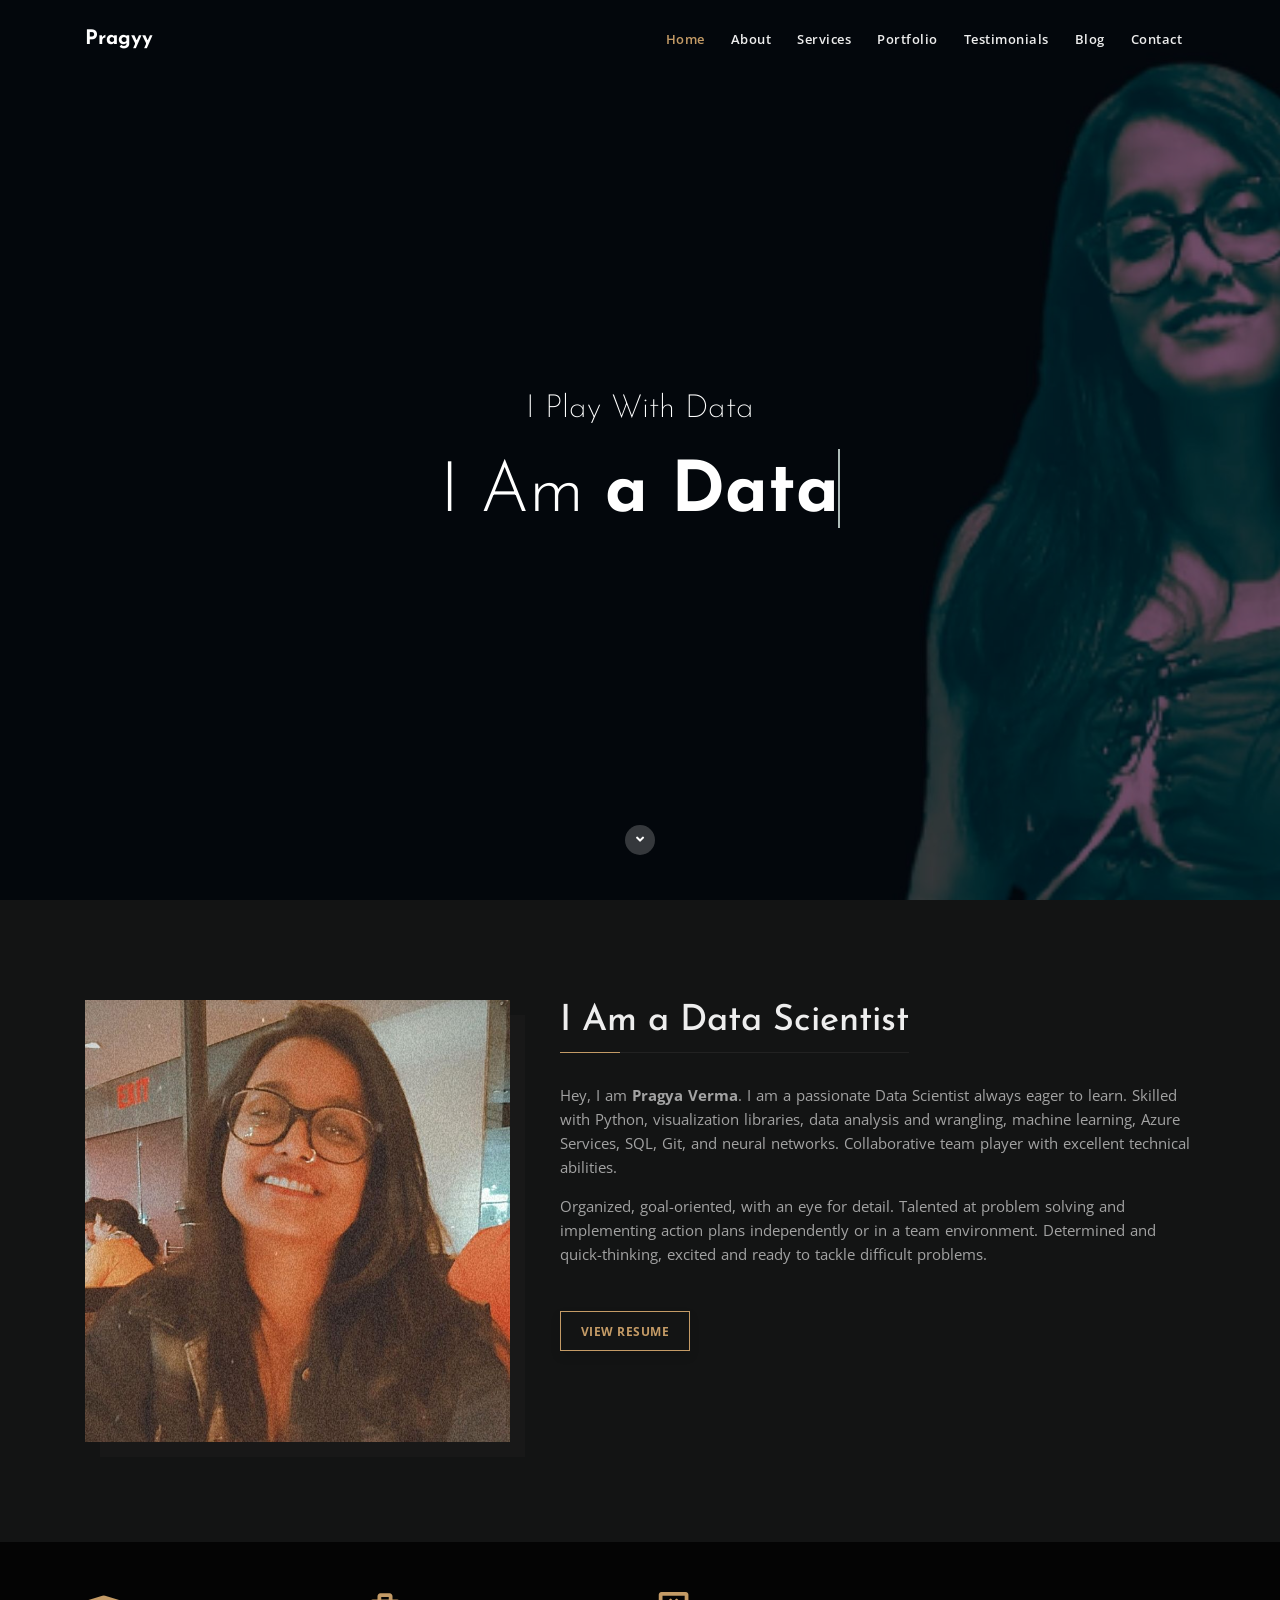
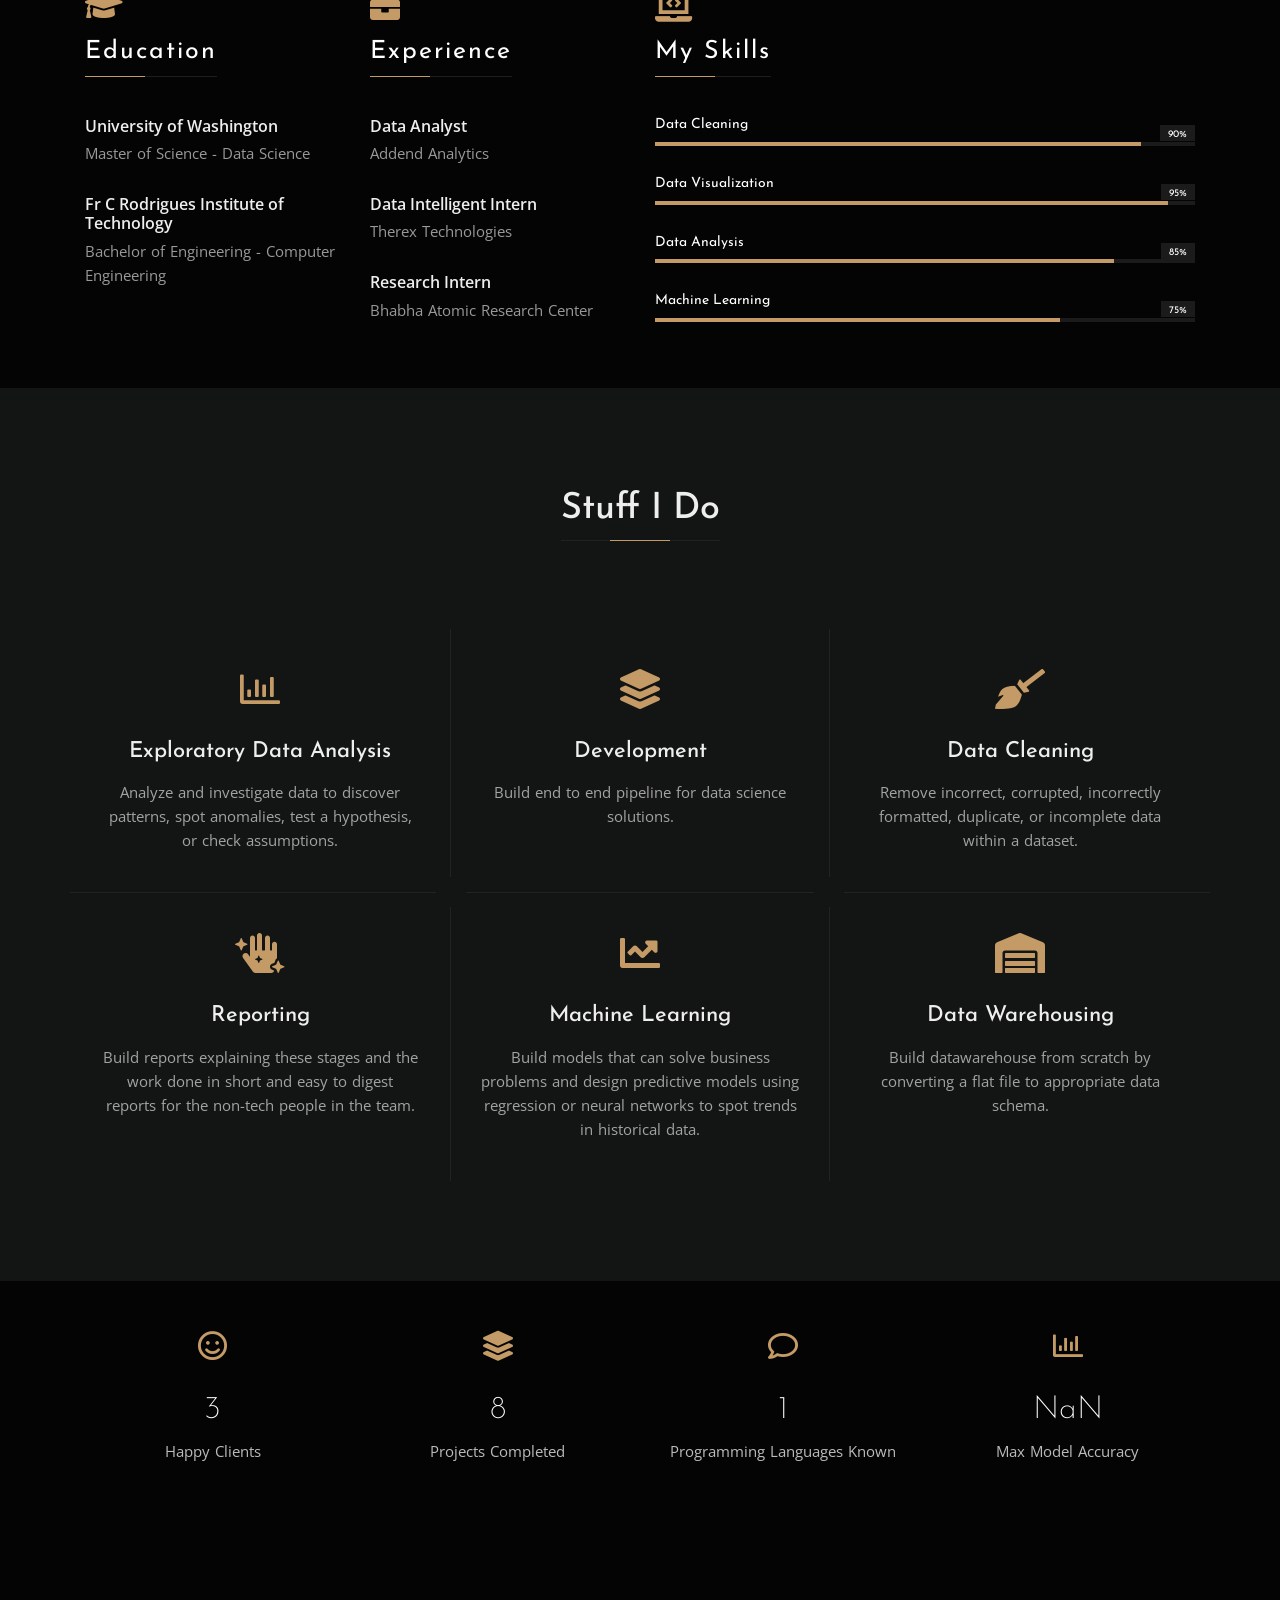
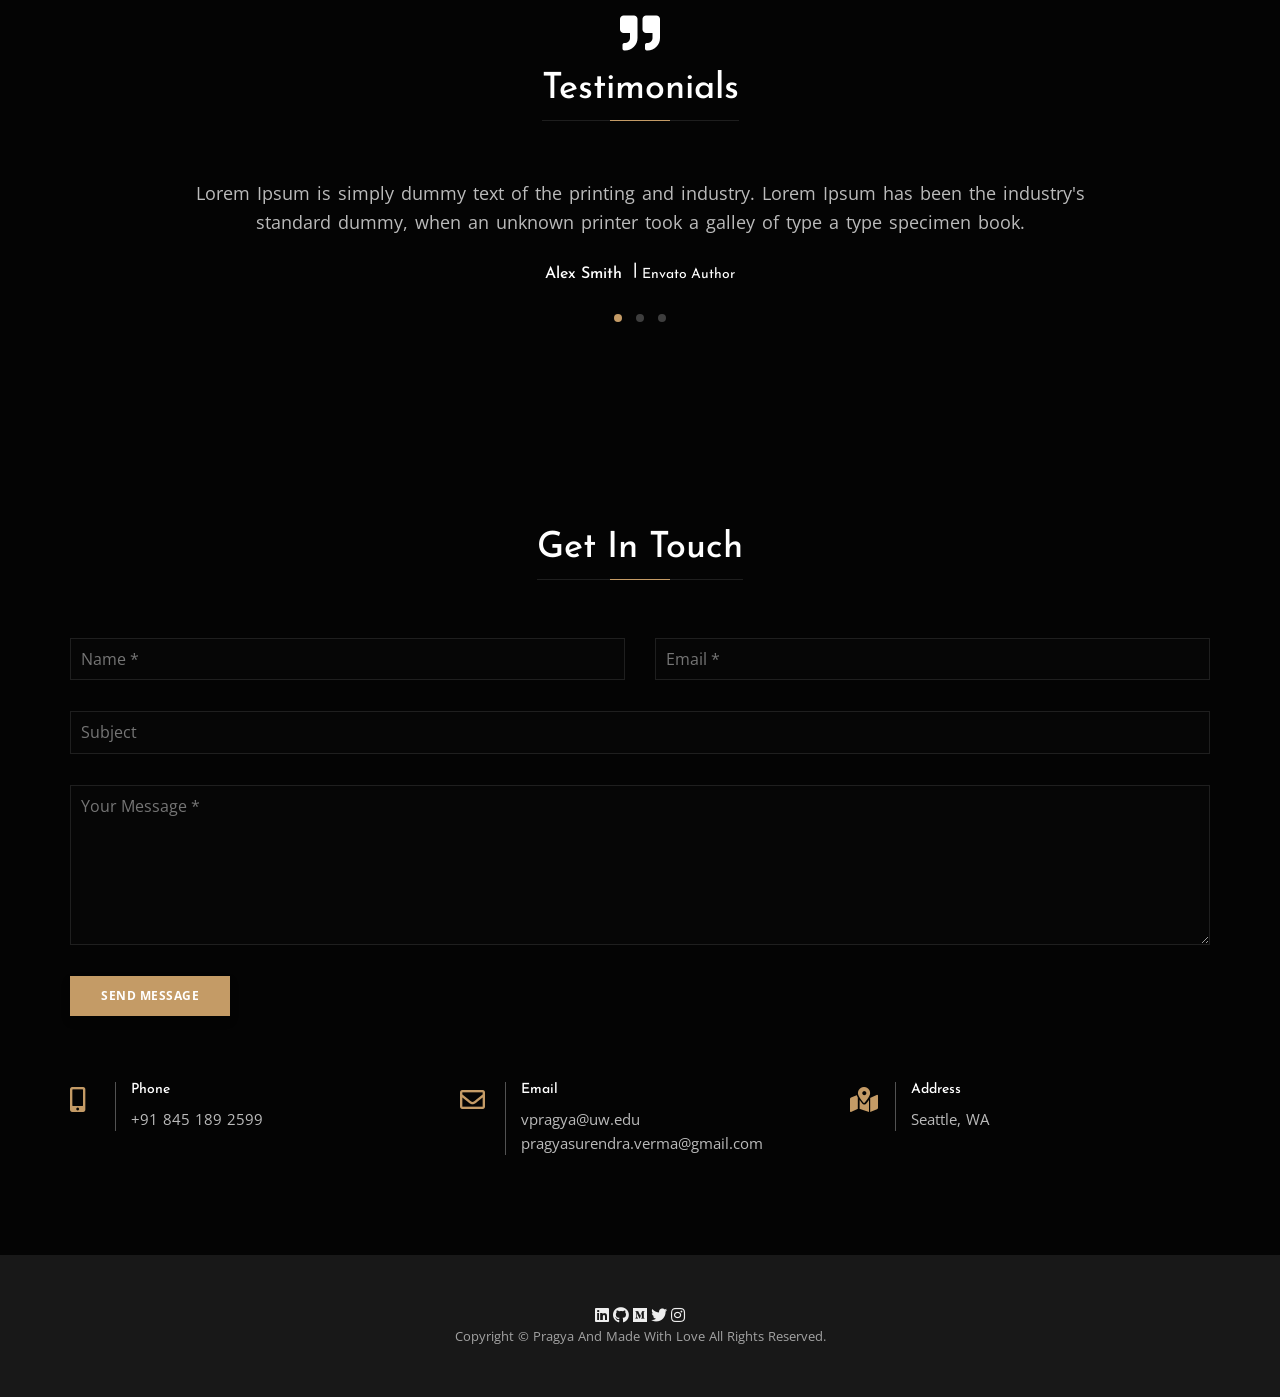
==== index.html @ 0c202c1b "new additions" ====
<html lang="zxx"><head>

    <!-- Metas -->
    <meta charset="utf-8">
    <meta http-equiv="X-UA-Compatible" content="IE=edge">
    <meta name="viewport" content="width=device-width, initial-scale=1, maximum-scale=1">
    <meta name="description" content="My Data Science Portfolio">
    <meta name="author" content="Pragya Verma">

    <!-- Title  -->
    <title>Pragya Verma</title>

    <!-- Favicon -->
    <link rel="shortcut icon" href="img/favicon.png">

    <!-- Fonts -->
    <link href="https://fonts.googleapis.com/css?family=Open+Sans:300,400,500,600,700,800" rel="stylesheet">
    <link href="https://fonts.googleapis.com/css?family=Josefin+Sans:100i,300,400,600,700" rel="stylesheet">
    
    <!-- Plugins -->
    <link rel="stylesheet" href="css/plugins.css">
    <link rel="stylesheet" href="/css/plugins/fontawesome-all.min.css">
    <link rel="stylesheet" href="/css/plugins/all.min.css">
    <link rel="stylesheet" href="/css/plugins/bootstrap.min.css">
    <link href="http://cdnjs.cloudflare.com/ajax/libs/font-awesome/4.3.0/css/font-awesome.css"  rel="stylesheet"  type='text/css'>
    <link rel="stylesheet" href="https://use.fontawesome.com/releases/v5.13.0/css/all.css">

    <!-- Core Style Css -->
    <link rel="stylesheet" href="css/style.css">

</head>

<body class="dark-theme" data-new-gr-c-s-check-loaded="14.1024.0" data-gr-ext-installed="">

    <!-- =====================================
    ==== Start Loading -->
    <div class="loading" style="display: none;">
        <div class="text-center middle">
            <div class="lds-ellipsis"><div></div><div></div><div></div><div></div></div>
        </div>
    </div>
    <!-- End Loading ====
    ======================================= -->

   
    <!-- =====================================
    ==== Start Navbar -->
    <nav class="navbar navbar-expand-lg">
        <div class="container">

          <!-- Logo -->
          <a class="logo" href="#">Pragyy</a>

          <button class="navbar-toggler" type="button" data-toggle="collapse" data-target="#navbarSupportedContent" aria-controls="navbarSupportedContent" aria-expanded="false" aria-label="Toggle navigation">
            <span class="icon-bar"><i class="fas fa-bars"></i></span>
          </button>

          <!-- navbar links -->
          <div class="collapse navbar-collapse" id="navbarSupportedContent">
            <ul class="navbar-nav ml-auto">
              <li class="nav-item">
                <a class="nav-link active" href="#" data-scroll-nav="0">Home</a>
              </li>
              <li class="nav-item">
                <a class="nav-link" href="#" data-scroll-nav="1">About</a>
              </li>
              <li class="nav-item">
                <a class="nav-link" href="#" data-scroll-nav="2">Services</a>
              </li>
              <li class="nav-item">
                <a class="nav-link" href="portfolio.html">Portfolio</a>
              </li>
              <li class="nav-item">
                <a class="nav-link" href="#" data-scroll-nav="4">Testimonials</a>
              </li>
              <li class="nav-item">
                <a class="nav-link" href="blogs.html">Blog</a>
              </li>
              <li class="nav-item">
                <a class="nav-link" href="#" data-scroll-nav="6">Contact</a>
              </li>
            </ul>
          </div>
        </div>
    </nav>
    <!-- End Navbar ====
    ======================================= -->


    <!-- =====================================
    ==== Start Header -->
    <header class="header valign bg-img" data-scroll-index="0" data-overlay-dark="5" data-background="img/bg1.jpg" data-stellar-background-ratio="0.5" style="background-image: url(&quot;img/bg1.jpg&quot;); background-position: 0px 0px;">
        <div class="container">
            <div class="row">
                <div class="vertical-center full-width text-center caption">
                    <h2>I Play With Data</h2>
                    <h1 class="cd-headline clip">
                        <span class="blc">I Am </span>
                        <span class="cd-words-wrapper" style="width: 224.564px; overflow: hidden;">
                          <b class="is-hidden">Pragya Verma</b>
                          <b class="is-visible">a Data Scientist</b>
                          <b class="is-hidden">a Developer</b>
                        </span>
                      </h1>
                </div>
            </div>
        </div>

        <div class="arrow">
            <a href="#" data-scroll-nav="1" class="">
                <i class="fas fa-angle-down"></i>
            </a>
        </div>
    </header>
    <!-- End Header ====
    ======================================= -->


    <!-- =====================================
    ==== Start Hero -->
    <section id="aboutme" class="hero section-padding" data-scroll-index="1">
        <div class="container">
            <div class="row">
                <div class="col-lg-5">
                    <div class="hero-img mb-md50">
                        <img src="img/hero.jpg" alt="">
                    </div>
                </div>
                <div class="col-lg-7">
                    <div class="content">
                        <h4 class="title title-left">I Am a Data Scientist</h4>
                        <p>Hey, I am <span>Pragya Verma</span>. 
                            I am a passionate Data Scientist always eager to learn. 
                            Skilled with Python, visualization libraries, data analysis and wrangling, machine learning, Azure Services, SQL, Git, and neural networks. 
                            Collaborative team player with excellent technical abilities.  
                        </p>
                        <p>
                            Organized, goal-oriented, with an eye for detail. 
                            Talented at problem solving and implementing action plans independently or in a team environment. 
                            Determined and quick-thinking, excited and ready to tackle difficult problems.
                        </p>

                        <!-- <div class="social-icon">
                            <a href="#0">
                                <span class="icon"><i class="fab fa-facebook-f"></i></span>
                            </a>
                            <a href="#0">
                                <span class="icon"><i class="fab fa-twitter"></i></span>
                            </a>
                            <a href="#0">
                                <span class="icon"><i class="fab fa-instagram"></i></span>
                            </a>
                            <a href="#0">
                                <span class="icon"><i class="fab fa-behance"></i></span>
                            </a>
                            <a href="#0">
                                <span class="icon"><i class="fab fa-vimeo-v"></i></span>
                            </a>
                        </div> -->

                        <!-- <span class="buton text-center">
                          <a href="#0" front="Hire Me" back="" data-scroll-nav="6" class=""></a>
                        </span> -->
                        <span class="buton buton-bord text-center">
                          <a href="CV.pdf" front="View Resume" back="Yippie!!!" download="Pragya_Verma_Resume.pdf"></a>
                        </span>
                    </div>
                </div>
            </div>
        </div>
    </section>
    <!-- End Hero ====
    ======================================= -->


    <!-- =====================================
    ==== Start Resume -->
    <section class="resume bg-img" data-overlay-dark="8" data-background="img/b4.jpg" data-scroll-index="1" style="background-image: url(&quot;img/b4.jpg&quot;);">
        <div class="container">
            <div class="row">
                <div class="col-lg-3 col-sm-6">
                    <div class="item mb-md50">
                        <span class="icon fas fa-graduation-cap"></span><br>
                        <h5 class="title title-left">Education</h5>
                        <ul>
                            <li>
                                <h6>University of Washington</h6>
                                <p>Master of Science - Data Science</p>
                            </li>
                            <li>
                                <h6>Fr C Rodrigues Institute of Technology</h6>
                                <p>Bachelor of Engineering - Computer Engineering</p>
                            </li>
                        </ul>
                    </div>
                </div>
                <div class="col-lg-3 col-sm-6">
                    <div class="item mb-md50">
                        <span class="icon fas fa-briefcase"></span><br>
                        <h5 class="title title-left">Experience</h5>
                        <ul>
                            <li>
                                <h6>Data Analyst</h6>
                                <p>Addend Analytics</p>
                            </li>
                            <li>
                                <h6>Data Intelligent Intern</h6>
                                <p>Therex Technologies</p>
                            </li>
                            <li>
                                <h6>Research Intern</h6>
                                <p>Bhabha Atomic Research Center</p>
                            </li>
                        </ul>
                    </div>
                </div>
                <div class="col-lg-6">
                    <div class="item skills">
                        <span class="icon fas fa-laptop-code"></span><br>
                        <h5 class="title title-left">My Skills</h5>

                        <div class="skill">
                            <h6>Data Cleaning <span>90%</span></h6>
                            <div class="skills-progress"><span data-value="90%" style="width: 90%;"></span></div>
                        </div>
                        <div class="skill">
                            <h6>Data Visualization <span>95%</span></h6>
                            <div class="skills-progress"><span data-value="95%" style="width: 95%;"></span></div>
                        </div>
                        <div class="skill">
                            <h6>Data Analysis <span>85%</span></h6>
                            <div class="skills-progress"><span data-value="85%" style="width: 85%;"></span></div>
                        </div>
                        <div class="skill">
                            <h6>Machine Learning<span>75%</span></h6>
                            <div class="skills-progress"><span data-value="75%" style="width: 75%;"></span></div>
                        </div>
                    </div>
                </div>
            </div>
        </div>
    </section>
    <!-- End Resume ====
    ======================================= -->


    <!-- =====================================
    ==== Start Services -->
    <section id="services" class="services section-padding" data-scroll-index="2">
        <div class="container">
            <div class="row">
                
                <div class="section-head full-width">
                    <h4 class="title">Stuff I Do</h4>
                </div>

                <div class="col-lg-4 col-md-6 service-item">
                    <div class="item mb-md50">
                        <span class="icon far fa-chart-bar"></span>
                        <h6>Exploratory Data Analysis</h6>
                        <p>Analyze and investigate data to discover patterns, spot anomalies, test a hypothesis, or check assumptions.</p>
                    </div>
                </div>
                <div class="col-lg-4 col-md-6 active bolt">
                    <div class="item mb-md50">
                        <span class="icon fas fa-layer-group"></span>
                        <h6>Development</h6>
                        <p>Build end to end pipeline for data science solutions.</p>
                    </div>
                </div>
                <div class="col-lg-4 col-md-6">
                    <div class="item mb-md50">
                        <span class="icon fas fa-broom"></span>
                        <h6>Data Cleaning</h6>
                        <p>Remove incorrect, corrupted, incorrectly formatted, duplicate, or incomplete data within a dataset.</p>
                    </div>
                </div>
                <div class="bord full-width"></div>
                <div class="col-lg-4 col-md-6">
                    <div class="item mb-md50">
                        <span class="icon fas fa-hand-sparkles"></span>
                        <h6>Reporting</h6>
                        <p>Build reports explaining these stages and the work done in short and easy to digest reports for the non-tech people in the team.</p>
                    </div>
                </div>
                <div class="col-lg-4 col-md-6 active">
                    <div class="item mb-sm50">
                        <span class="icon fas fa-chart-line"></span>
                        <h6>Machine Learning</h6>
                        <p>Build models that can solve business problems and design predictive models using regression or neural networks to spot trends in historical data.</p>
                    </div>
                </div>
                <div class="col-lg-4 col-md-6">
                    <div class="item">
                        <span class="icon fas fa-warehouse"></span>
                        <h6>Data Warehousing</h6>
                        <p>Build datawarehouse from scratch by converting a flat file to appropriate data schema.</p>
                    </div>
                </div>
            </div>
        </div>
    </section>
    <!-- End Services ====
    ======================================= -->


    <!-- =====================================
    ==== Start Numbers -->
    	<div class="numbers bg-img" data-stellar-background-ratio="0.5" data-overlay-dark="8" data-background="img/b3.jpg">
    		<div class="container">
    			<div class="row">
    				<div class="col-lg-3 col-md-6">
    					<div class="item mb-md50">
    						<span class="icon far fa-smile"></span>
    						<h2 class="count">10</h2>
    						<p>Happy Clients</p>
    					</div>
    				</div>
    				<div class="col-lg-3 col-md-6">
    					<div class="item mb-md50">
                            <span class="icon fas fa-layer-group"></span>
    						<h2 class="count">25</h2>
    						<p>Projects Completed</p>
    					</div>
    				</div>
    				<div class="col-lg-3 col-md-6">
    					<div class="item mb-sm50">
    						<span class="icon far fa-comment"></span>
    						<h2 class="count">4</h2>
    						<p>Programming Languages Known</p>
    					</div>
    				</div>
    				<div class="col-lg-3 col-md-6">
    					<div class="item">
    						<span class="icon far fa-chart-bar"></span>
    						<h2 class="count">92%</h2>
    						<p>Max Model Accuracy</p>
    					</div>
    				</div>
    			</div>
    		</div>
    	</div>
    	<!-- End Numbers ====
    	======================================= -->


    


    <!-- =====================================
    	==== Start Testimonails -->
    	<section id = "testimonials" class="testimonials section-padding bg-img" data-overlay-dark="8" data-background="img/b2.jpg" data-scroll-index="4">
    		<div class="container">
    			<div class="row">

    				<!-- Section-Head -->
    				<div class="section-head full-width mb-50">
    					<span class="icon fas fa-quote-right"></span><br>
    					<h4 class="title">Testimonials</h4>
    				</div>

    				<div class="offset-md-1 col-md-10">
    					<div class="owl-carousel owl-theme text-center">
	    					<div class="citem">
	    						<p>Lorem Ipsum is simply dummy text of the printing and industry. Lorem Ipsum has been the industry's standard dummy, when an unknown printer took a galley of type a type specimen book.</p>
	    						<h5>Alex Smith</h5><h6>Envato Author</h6>
	    					</div>
	    					<div class="citem">
	    						<p>Lorem Ipsum is simply dummy text of the printing and industry. Lorem Ipsum has been the industry's standard dummy, when an unknown printer took a galley of type a type specimen book.</p>
	    						<h5>Alex Smith</h5><h6>Envato Author</h6>
	    					</div>
	    					<div class="citem">
	    						<p>Lorem Ipsum is simply dummy text of the printing and industry. Lorem Ipsum has been the industry's standard dummy, when an unknown printer took a galley of type a type specimen book.</p>
	    						<h5>Alex Smith</h5><h6>Envato Author</h6>
	    					</div>
	    				</div>
    				</div>

    			</div>
    		</div>
    	</section>
    	<!-- End Testimonails ====
    	======================================= -->


    


    <!-- =====================================
    ==== Start Contact -->
    <section id="contact" class="contact section-padding bg-img" data-overlay-dark="8" data-background="img/b5.jpg" data-scroll-index="6" style="background-image: url(&quot;img/b5.jpg&quot;);">
        <div class="container">
            <div class="row">
                
                <!-- Section-Head -->
                <div class="section-head full-width mb-50">
                    <h4 class="title">Get In Touch</h4>
                </div>

                <form class="form full-width" id="contact-form" method="post" action="contact.php" novalidate="true">
                    <div class="messages"></div>

                    <div class="controls">

                        <div class="row">
                            <div class="col-md-6">
                                <div class="form-group">
                                    <input id="form_name" type="text" name="name" placeholder="Name *" required="required">
                                </div>
                            </div>

                             <div class="col-md-6">
                                <div class="form-group">
                                    <input id="form_email" type="email" name="email" placeholder="Email *" required="required">
                                </div>
                            </div>
                        </div>
                        <div class="row">
                            <div class="col-md-12">
                                <div class="form-group">
                                    <input id="form_subject" type="text" name="subject" placeholder="Subject">
                                </div>
                            </div>
                        </div>
                        <div class="row">
                            <div class="col-md-12">
                                <div class="form-group">
                                    <textarea id="form_message" name="message" placeholder="Your Message *" rows="4" required="required"></textarea>
                                </div>
                            </div>
                        </div>
                        <div class="row">
                            <div class="col-md-12">
                                <div class="form-group">
                                    <span class="buton buton-lg">
                                        <button type="submit" front="Send Message" back="" class="disabled"></button>
                                    </span>
                                </div>
                            </div>
                        </div>
                    </div>
                </form>

                <div class="info full-width">
                    <div class="row">
                        <div class="col-md-4">
                            <div class="item mb-sm50">
                                <span class="icon fas fa-mobile-alt"></span>
                                <div class="cont">
                                    <h6>Phone</h6>
                                    <p>+91 845 189 2599</p>
                                </div>
                            </div>
                        </div>
                        <div class="col-md-4">
                            <div class="item mb-sm50">
                                <span class="icon far fa-envelope"></span>
                                <div class="cont">
                                    <h6>Email</h6>
                                    <p>vpragya@uw.edu</p>
                                    <p>pragyasurendra.verma@gmail.com</p>
                                </div>
                            </div>
                        </div>
                        <div class="col-md-4">
                            <div class="item">
                                <span class="icon fas fa-map-marked-alt"></span>
                                <div class="cont">
                                    <h6>Address</h6>
                                    <p>Seattle, WA</p>
                                </div>
                            </div>
                        </div>
                    </div>
                </div>

            </div>
        </div>
    </section>
    <!-- End Contact ====
    ======================================= -->


    <!-- =====================================
    ==== Start Footer -->
    <footer class="footer">
        <div class="social-icon text-center">
            <a href="https://www.linkedin.com/in/verma-pragya/"><i class="fab fa-linkedin"></i></a>
            <a href="https://github.com/pragyy"><i class="fab fa-github"></i></a>
            <a href="https://vermapragya.medium.com/"><i class="fab fa-medium"></i></a>
            <a href="https://twitter.com/pragggyyyyyyyy"><i class="fab fa-twitter"></i></a>
            <a href="https://www.instagram.com/_pragyy/"><i class="fab fa-instagram"></i></a>
        </div>
        <p>Copyright © <a href="https://pragyy.github.io">Pragya</a> And Made With Love All Rights Reserved.
        </p>
    </footer>
    <!-- End Footer ====
    ======================================= -->




   
    <!-- jQuery -->
    <script src="js/jquery-3.0.0.min.js"></script>
    <script src="js/jquery-migrate-3.0.0.min.js"></script>

    <!-- popper.min -->
    <script src="js/popper.min.js"></script>

      <!-- bootstrap -->
    <script src="js/bootstrap.min.js"></script>

    <!-- scrollIt -->
    <script src="js/scrollIt.min.js"></script>

    <!-- animated.headline -->
    <script src="js/animated.headline.js"></script>

    <!-- jquery.waypoints.min -->
    <script src="js/jquery.waypoints.min.js"></script>

    <!-- jquery.counterup.min -->
    <script src="js/jquery.counterup.min.js"></script>

    <!-- owl carousel -->
    <script src="js/owl.carousel.min.js"></script>

    <!-- jquery.magnific-popup js -->
    <script src="js/jquery.magnific-popup.min.js"></script>

    <!-- stellar js -->
    <script src="js/jquery.stellar.min.js"></script>

      <!-- isotope.pkgd.min js -->
      <script src="js/isotope.pkgd.min.js"></script>

      <!-- validator js -->
      <script src="js/validator.js"></script>

      <!-- custom scripts -->
    <script src="js/scripts.js"></script>



</body><grammarly-desktop-integration data-grammarly-shadow-root="true"></grammarly-desktop-integration></html>
---- css/style.css ----
/*-----------------------------------------------------------------------------------

	Theme Name: Personala
	Theme URI: http://
	Description: The Multi-Purpose Onepage Template
	Author: his7am
	Author URI: http://themeforest.net/user/his7am
	Version: 1.0

-----------------------------------------------------------------------------------*/
/* ----------------------------------------------------------------

	== Table Of Content

		01 Basic
		02 Buttons
		03 Navbar
		04 Header
		05 Hero
		06 Resume
		07 Services
		08 Numbers
		09 Portfolio
		10 Testimonials
		11 Blog
		12 Contact
		13 Footer
		14 Responsive
	

---------------------------------------------------------------- */
/* ----------------------------------------------------------------
				01 Basic
-----------------------------------------------------------------*/
* {
  margin: 0;
  padding: 0;
  -webkit-box-sizing: border-box;
          box-sizing: border-box;
  outline: none !important;
  list-style: none;
}

body {
  color: #333;
  line-height: 1.3;
  font-weight: 400;
  font-family: 'Open Sans', sans-serif;
  overflow-x: hidden !important;
}

.dark-theme {
  background: #131414;
  color: #eee;
}
.dark-theme .title:before {
  background: #222;
}
.dark-theme .nav-scroll {
  background: #181818;
}
.dark-theme .nav-scroll .icon-bar {
  color: #eee;
}
.dark-theme .nav-scroll .navbar-nav .nav-link {
  color: #eee;
}
.dark-theme .nav-scroll .logo {
  color: #fff;
}
.dark-theme .nav-scroll .logo:hover {
  color: #fff;
}
.dark-theme .hero .hero-img:after {
  background: #181818;
}
.dark-theme .services .active {
  border-color: #222;
}
.dark-theme .services .active.bolt:before, .dark-theme .services .active.bolt:after {
  background: #131414;
}
.dark-theme .services .bord {
  border-color: #222;
}
.dark-theme .portfolio .item-img-overlay:before, .dark-theme .portfolio .item-img-overlay:after {
  background: #181818;
}
.dark-theme .blog .pitem .content {
  background: #181818;
}
.dark-theme .blog .pitem .content h3 {
  color: #ccc;
}
.dark-theme .blog .pitem .content .more, .dark-theme .blog .pitem .content p {
  border-color: #222;
}
.dark-theme footer {
  background: #181818;
}

h1, h2, h3, h4, h5, h6, .logo {
  font-family: 'Josefin Sans', sans-serif;
}

p {
  font-size: 15px;
  color: #a3a3a3;
  line-height: 1.6;
  word-spacing: 1px;
  margin: 0;
}

img {
  width: 100%;
  height: auto;
}

span, a, a:hover {
  display: inline-block;
  text-decoration: none;
  color: inherit;
}

.section-head {
  text-align: center;
  margin-bottom: 80px;
}

.title {
  display: inline-block;
  font-size: 36px;
  padding-bottom: 10px;
  position: relative;
  z-index: 2;
}
.title:after {
  content: '';
  width: 60px;
  height: 1px;
  background: #C49B66;
  position: absolute;
  bottom: 0;
  left: calc(50% - 30px);
}
.title:before {
  content: '';
  width: 100%;
  height: 1px;
  background: rgba(1, 1, 1, 0.05);
  position: absolute;
  bottom: 0;
  left: 0;
}

.title-left {
  text-align: left;
  margin-bottom: 30px;
}
.title-left:after {
  left: 0;
}

.bg-gray {
  background: #f7f7f7;
}
.bg-gray .title:before {
  background: #ddd;
}
.bg-gray .owl-theme .owl-dots .owl-dot span {
  background: #777;
}

.o-hidden {
  overflow: hidden;
}

.position-re {
  position: relative;
}

.full-width {
  width: 100% !important;
}

.bg-img {
  background-size: cover;
  background-repeat: no-repeat;
}
.bg-img .title:before {
  background: rgba(255, 255, 255, 0.1);
}

.section-padding {
  padding: 100px 0;
}

.section-ptb {
  padding: 80px 0;
}

.section-pt {
  padding: 80px 0 0;
}

.section-pb {
  padding: 0 0 80px;
}

.valign {
  display: -webkit-box;
  display: -ms-flexbox;
  display: flex;
  -webkit-box-align: center;
  -ms-flex-align: center;
  align-items: center;
}

.cd-headline {
  font-size: 3rem;
  line-height: 1.2;
}

@media only screen and (min-width: 768px) {
  .cd-headline {
    font-size: 4.4rem;
    font-weight: 300;
  }
}
@media only screen and (min-width: 1170px) {
  .cd-headline {
    font-size: 6rem;
  }
}
.cd-words-wrapper {
  display: inline-block;
  position: relative;
  text-align: left;
}

.cd-words-wrapper b {
  display: inline-block;
  position: absolute;
  white-space: nowrap;
  left: 0;
  top: 0;
}

.cd-words-wrapper b.is-visible {
  position: relative;
}

.no-js .cd-words-wrapper b {
  opacity: 0;
}

.no-js .cd-words-wrapper b.is-visible {
  opacity: 1;
}

/* xclip */
.cd-headline.clip span {
  display: inline-block;
  padding: .2em 0;
}

.cd-headline.clip .cd-words-wrapper {
  overflow: hidden;
  vertical-align: top;
}

.cd-headline.clip .cd-words-wrapper::after {
  /* line */
  content: '';
  position: absolute;
  top: 10%;
  right: 0;
  width: 2px;
  height: 70%;
  background-color: #aebcb9;
}

.cd-headline.clip b {
  opacity: 0;
}

.cd-headline b.is-visible {
  opacity: 1;
  font-weight: 900;
}

.owl-theme .owl-dots .owl-dot span {
  width: 8px;
  height: 8px;
  border-radius: 50%;
  background: rgba(150, 150, 150, 0.4);
}

.owl-theme .owl-dots .owl-dot.active span,
.owl-theme .owl-dots .owl-dot:hover span {
  background: #C49B66;
}

/* ----------------------------------------------------------------
				02 Buttons
-----------------------------------------------------------------*/
.buton {
  position: relative;
  cursor: pointer;
}
.buton button, .buton a {
  font-size: 12px;
  text-transform: uppercase;
  letter-spacing: .5px;
  font-weight: 700;
  height: 40px;
  line-height: 40px;
  width: 130px;
  -webkit-transform-style: preserve-3d;
          transform-style: preserve-3d;
  position: relative;
  -webkit-transition: .3s;
  transition: .3s;
  -webkit-box-shadow: 0px 5px 10px rgba(0, 0, 0, 0.1);
          box-shadow: 0px 5px 10px rgba(0, 0, 0, 0.1);
  cursor: pointer;
}
.buton button:before, .buton a:before {
  content: attr(back);
  font-family: "Font Awesome\ 5 Free";
  font-size: 18px;
  position: absolute;
  top: 0;
  left: 0;
  right: 0;
  bottom: 0;
  background: transparent;
  color: #C49B66;
  border: 1px solid #C49B66;
  line-height: 38px;
  -webkit-transition: .3s;
  transition: .3s;
  -webkit-transform-origin: bottom;
          transform-origin: bottom;
  -webkit-transform: translateY(-100%) rotateX(90deg);
          transform: translateY(-100%) rotateX(90deg);
}
.buton button:after, .buton a:after {
  content: attr(front);
  position: absolute;
  top: 0;
  left: 0;
  right: 0;
  bottom: 0;
  background: #C49B66;
  color: #fff;
  -webkit-transition: .3s;
  transition: .3s;
  -webkit-transform-origin: top;
          transform-origin: top;
  -webkit-transform: translateY(0) rotateX(0deg);
          transform: translateY(0) rotateX(0deg);
}
.buton button:hover:before, .buton a:hover:before {
  -webkit-transform: translateY(0) rotateX(0deg);
          transform: translateY(0) rotateX(0deg);
}
.buton button:hover:after, .buton a:hover:after {
  -webkit-transform: translateY(100%) rotateX(90deg);
          transform: translateY(100%) rotateX(90deg);
}

.buton-bord button:before, .buton-bord a:before {
  background: #C49B66;
  color: #fff;
}
.buton-bord button:after, .buton-bord a:after {
  background: transparent;
  color: #C49B66;
  border: 1px solid #C49B66;
}

.buton-lg button, .buton-lg a {
  width: 160px;
}

.buton-dark button:before, .buton-dark a:before {
  color: #222;
  border: 1px solid #222;
}
.buton-dark button:after, .buton-dark a:after {
  background: #222;
}

/* ----------------------------------------------------------------
				03 Navbar
-----------------------------------------------------------------*/
.navbar {
  position: absolute;
  left: 0;
  top: 0;
  width: 100%;
  background: transparent;
  z-index: 9;
}
.navbar .icon-bar {
  color: #fff;
}
.navbar .navbar-nav .nav-link {
  font-size: 13px;
  font-weight: 600;
  color: #eee;
  letter-spacing: .5px;
  margin: 15px 5px;
  -webkit-transition: all .5s;
  transition: all .5s;
}
.navbar .navbar-nav .active {
  color: #C49B66 !important;
}

.nav-scroll {
  background: #fff;
  border-bottom: 1px solid rgba(12, 12, 12, 0.04);
  padding: 0;
  position: fixed;
  top: -100px;
  left: 0;
  width: 100%;
  -webkit-transition: -webkit-transform .5s;
  transition: -webkit-transform .5s;
  transition: transform .5s;
  transition: transform .5s, -webkit-transform .5s;
  -webkit-transform: translateY(100px);
          transform: translateY(100px);
}
.nav-scroll .icon-bar {
  color: #222;
}
.nav-scroll .navbar-nav .nav-link {
  color: #222;
}
.nav-scroll .logo {
  padding: 15px 0;
  color: #111;
}
.nav-scroll .logo:hover {
  color: #111;
}

.logo {
  padding: 15px 0;
  width: 90px;
  font-size: 20px;
  font-weight: 700;
  color: #fff;
}
.logo:hover {
  color: #fff;
}

/* ----------------------------------------------------------------
				04 Header
-----------------------------------------------------------------*/
.header {
  min-height: 100vh;
}
.header .caption {
  margin-top: 50px;
}
.header .caption h2 {
  font-weight: 200;
}
.header .caption h1 {
  margin: 10px 0;
  font-size: 70px;
}
.header .arrow {
  position: absolute;
  bottom: 5vh;
  width: 100%;
  text-align: center;
  color: #fff;
  font-size: 13px;
  z-index: 8;
}
.header .arrow i {
  position: relative;
  display: inline-block;
  width: 30px;
  height: 30px;
  line-height: 30px;
}
.header .arrow i:after {
  content: "";
  position: absolute;
  top: 0;
  left: 0;
  width: 100%;
  height: 100%;
  background: rgba(255, 255, 255, 0.2);
  border-radius: 50%;
  z-index: -1;
  -webkit-transition: all .2s;
  transition: all .2s;
}
.header .arrow i:hover:after {
  -webkit-transform: scale(1.2);
          transform: scale(1.2);
  opacity: 0;
  -webkit-transition: all .5s;
  transition: all .5s;
}

/* ----------------------------------------------------------------
				05 Hero
-----------------------------------------------------------------*/
.hero .hero-img {
  padding: 0 20px 0 0;
  position: relative;
  -webkit-transition: all .4s;
  transition: all .4s;
}
.hero .hero-img:hover {
  padding: 0 0 0 20px;
}
.hero .hero-img:hover:after {
  background: #C49B66;
  left: 5px;
  top: -15px;
  right: 15px;
  bottom: 15px;
}
.hero .hero-img:after {
  content: '';
  background: #f5f5f5;
  position: absolute;
  left: 15px;
  right: 5px;
  top: 15px;
  bottom: -15px;
  z-index: -1;
  -webkit-transition: all .5s;
  transition: all .5s;
}
.hero .content p {
  margin-bottom: 15px;
}
.hero .content p span {
  font-weight: 700;
}
.hero .content .social-icon span {
  width: 30px;
  height: 30px;
  line-height: 30px;
  text-align: center;
  font-size: 12px;
  border: 1px solid #eee;
  margin: 15px 5px 15px 0;
  cursor: pointer;
  -webkit-transition: all .5s;
  transition: all .5s;
}
.hero .content .social-icon span:hover {
  background: #C49B66;
  border-color: #C49B66;
  color: #fff;
}
.hero .content .buton {
  margin-top: 30px;
}

/* ----------------------------------------------------------------
				06 Resume
-----------------------------------------------------------------*/
.resume {
  background-attachment: fixed;
  padding: 50px 0;
}
.resume .title {
  margin-bottom: 40px;
  letter-spacing: 2px;
}
.resume .item h5 {
  font-size: 25px;
  font-weight: 400;
}
.resume .item .icon {
  font-size: 30px;
  color: #C49B66;
  margin-bottom: 15px;
}
.resume .item li {
  margin-bottom: 30px;
}
.resume .item li:last-child {
  margin-bottom: 0;
}
.resume .item li h6 {
  color: #eee;
  font-size: 16px;
  font-weight: 600;
  font-family: inherit;
  margin-bottom: 5px;
}
.resume .item li p {
  color: #999;
}
.resume .skills .skill {
  margin-bottom: 30px;
}
.resume .skills .skill:last-child {
  margin-bottom: 0;
}
.resume .skills .skill h6 {
  margin-bottom: 8px;
  font-size: 14px;
  font-weight: 400;
}
.resume .skills .skill h6 span {
  padding: 4px 8px 0;
  font-size: 10px;
  float: right;
  background: rgba(80, 80, 80, 0.3);
  position: relative;
  top: 8px;
}
.resume .skills .skill .skills-progress {
  position: relative;
  width: 100%;
  height: 4px;
  background: rgba(80, 80, 80, 0.3);
}
.resume .skills .skill .skills-progress span {
  position: absolute;
  top: 0;
  left: 0;
  height: 100%;
  width: 5%;
  background: #C49B66;
  -webkit-transition: all 1s;
  transition: all 1s;
}

/* ----------------------------------------------------------------
				07 Services
-----------------------------------------------------------------*/
.services .item {
  text-align: center;
  padding: 40px 15px;
}
.services .item .icon {
  font-size: 40px;
  color: #C49B66;
  margin-bottom: 30px;
}
.services .item h6 {
  font-size: 22px;
  margin-bottom: 15px;
}
.services .active {
  border-right: 1px solid #eee;
  border-left: 1px solid #eee;
  position: relative;
}
.services .active.bolt:before, .services .active.bolt:after {
  content: '';
  width: 30px;
  height: 30px;
  border-radius: 50%;
  background: #fff;
  position: absolute;
  bottom: -15px;
  z-index: 4;
}
.services .active.bolt:before {
  left: -15px;
}
.services .active.bolt:after {
  right: -15px;
}
.services .bord {
  border-bottom: 1px solid #eee;
}

/* ----------------------------------------------------------------
				08 Numbers
-----------------------------------------------------------------*/
.numbers {
  padding: 50px 0;
}
.numbers .item {
  text-align: center;
}
.numbers .item .icon {
  font-size: 30px;
  color: #C49B66;
  margin-bottom: 30px;
}
.numbers .item h2 {
  font-weight: 200;
  margin-bottom: 10px;
}

/* ----------------------------------------------------------------
				09 Portfolio
-----------------------------------------------------------------*/
.portfolio {
  overflow: hidden;
}
.portfolio .filtering span {
  padding: 8px 20px;
  margin: 0 5px;
  color: #777;
  letter-spacing: 1px;
  font-weight: 600;
  font-size: 13px;
  cursor: pointer;
  border: 1px solid #eee;
  border-radius: 10px;
}
.portfolio .filtering .active {
  color: #fff;
  background: #C49B66;
  border-color: #C49B66;
}
.portfolio .filtering .active:after {
  bottom: 0;
  top: calc(100% - 1px);
  opacity: 1;
}
.portfolio .filtering .active:before {
  top: 0;
  opacity: 1;
}
.portfolio .items {
  padding: 0 15px;
  margin-bottom: 30px;
}
.portfolio .item-img {
  position: relative;
  overflow: hidden;
}
.portfolio .item-img h5 {
  font-size: 18px;
  position: relative;
  -webkit-transform: translateY(15px);
          transform: translateY(15px);
  -webkit-transition: all .6s;
  transition: all .6s;
  opacity: 0;
  z-index: 5;
}
.portfolio .item-img h6 {
  color: #C49B66;
  font-size: 13px;
  position: relative;
  margin-bottom: 10px;
  -webkit-transform: translateY(-15px);
          transform: translateY(-15px);
  -webkit-transition: all .6s;
  transition: all .6s;
  opacity: 0;
  z-index: 5;
}
.portfolio .item-img .link {
  position: absolute;
  bottom: 10px;
  right: 10px;
  color: #C49B66;
  -webkit-transition: all .5s;
  transition: all .5s;
  z-index: 5;
  opacity: 0;
}
.portfolio .item-img-overlay {
  position: absolute;
  top: 5px;
  left: 5px;
  right: 5px;
  bottom: 5px;
  background: transparent;
  z-index: 2;
}
.portfolio .item-img-overlay:before, .portfolio .item-img-overlay:after {
  content: '';
  position: absolute;
  width: 0;
  height: 50%;
  background: #fff;
  -webkit-transition: all .4s;
  transition: all .4s;
}
.portfolio .item-img-overlay:before {
  left: 0;
  top: 0;
}
.portfolio .item-img-overlay:after {
  right: 0;
  bottom: 0;
}
.portfolio .item-img-overlay:hover:before, .portfolio .item-img-overlay:hover:after {
  width: 100%;
}
.portfolio .item-img-overlay:hover h6, .portfolio .item-img-overlay:hover h5, .portfolio .item-img-overlay:hover .link {
  -webkit-transform: translateY(0);
          transform: translateY(0);
  opacity: 1;
}

/* ----------------------------------------------------------------
				10 Testimonials
-----------------------------------------------------------------*/
.testimonials {
  background-attachment: fixed;
}
.testimonials .icon {
  font-size: 40px;
  margin-bottom: 15px;
}
.testimonials .citem p {
  font-size: 18px;
  word-spacing: 2px;
  margin-bottom: 15px;
}
.testimonials .citem h5 {
  font-size: 16px;
  display: inline-block;
  padding-right: 10px;
  margin-right: 10px;
  position: relative;
}
.testimonials .citem h5:after {
  content: "|";
  position: absolute;
  right: -5px;
  bottom: 4px;
}
.testimonials .citem h6 {
  display: inline-block;
  font-weight: 400;
  font-size: 14px;
  margin: 15px 0;
}

/* ----------------------------------------------------------------
				11 Blog
-----------------------------------------------------------------*/
.blog .owl-carousel .owl-stage-outer {
  padding: 15px 0;
}
.blog .pitem {
  -webkit-box-shadow: 0px 0px 30px -4px rgba(0, 0, 0, 0.1);
          box-shadow: 0px 0px 30px -4px rgba(0, 0, 0, 0.1);
}
.blog .pitem .post-img {
  position: relative;
}
.blog .pitem .post-img .tag {
  position: absolute;
  bottom: -15px;
  right: 15px;
  padding: 8px 22px;
  font-size: 11px;
  background: #C49B66;
  color: #fff;
  -webkit-box-shadow: 0px 0px 20px rgba(0, 0, 0, 0.05);
          box-shadow: 0px 0px 20px rgba(0, 0, 0, 0.05);
}
.blog .pitem .content {
  padding: 45px 15px 15px;
  background: #fff;
}
.blog .pitem h3 {
  font-size: 22px;
  font-weight: 700;
  color: #666;
  margin-bottom: 15px;
}
.blog .pitem p {
  font-size: 14px;
  padding-bottom: 30px;
  border-bottom: 1px solid #f7f7f7;
}
.blog .pitem .info {
  padding-top: 15px;
}
.blog .pitem .info span {
  font-size: 12px;
  color: #999;
}
.blog .pitem .info .more {
  color: #C49B66;
  border-bottom: 1px solid #eee;
}
.blog .pitem .info .by {
  float: right;
}

/* ----------------------------------------------------------------
				12 Contact
-----------------------------------------------------------------*/
.contact {
  background-attachment: fixed;
}
.contact .form input[type='text'],
.contact .form input[type='email'],
.contact .form textarea {
  width: 100%;
  border: 1px solid rgba(255, 255, 255, 0.1);
  padding: 10px;
  background: rgba(10, 10, 10, 0.4);
  color: #fff;
  margin-bottom: 15px;
}
.contact .form textarea {
  height: 160px;
  max-height: 160px;
  max-width: 100%;
}
.contact .form button {
  background: transparent;
  border: 0;
}
.contact .info {
  margin-top: 50px;
}
.contact .info .item .icon {
  float: left;
  padding-top: 5px;
  font-size: 25px;
  color: #C49B66;
}
.contact .info .item .cont {
  margin-left: 45px;
  padding-left: 15px;
  border-left: 1px solid rgba(200, 200, 200, 0.4);
}
.contact .info .item .cont h6 {
  font-size: 14px;
}

/* ----------------------------------------------------------------
				13 Footer
-----------------------------------------------------------------*/
.footer {
  padding: 50px 0;
  background: #111;
  text-align: center;
}
.footer p {
  font-size: 13px;
}

/* ----------------------------------------------------------------
				14 Responsive
-----------------------------------------------------------------*/
@media screen and (max-width: 991px) {
  .mb-md50 {
    margin-bottom: 50px;
  }

  .mb-md30 {
    margin-bottom: 30px;
  }

  .mb-md0 {
    margin-bottom: 0;
  }

  .navbar .navbar-collapse {
    max-height: 320px;
    overflow: auto;
    background: #111;
    text-align: center;
    padding: 10px 0;
  }
  .navbar .nav-link {
    margin: 10px auto !important;
  }

  .nav-scroll .navbar-collapse .nav-link {
    color: #fff !important;
  }
  .nav-scroll .navbar-collapse .active {
    color: #C49B66 !important;
  }

  .header .caption h1 {
    font-size: 50px;
  }

  .services .item {
    padding: 0;
  }
  .services .active {
    border: 0;
  }
  .services .bord {
    display: none;
  }
}
@media screen and (max-width: 767px) {
  .mb-sm50 {
    margin-bottom: 50px;
  }

  .mb-sm30 {
    margin-bottom: 30px;
  }
}

/*# sourceMappingURL=style.css.map */
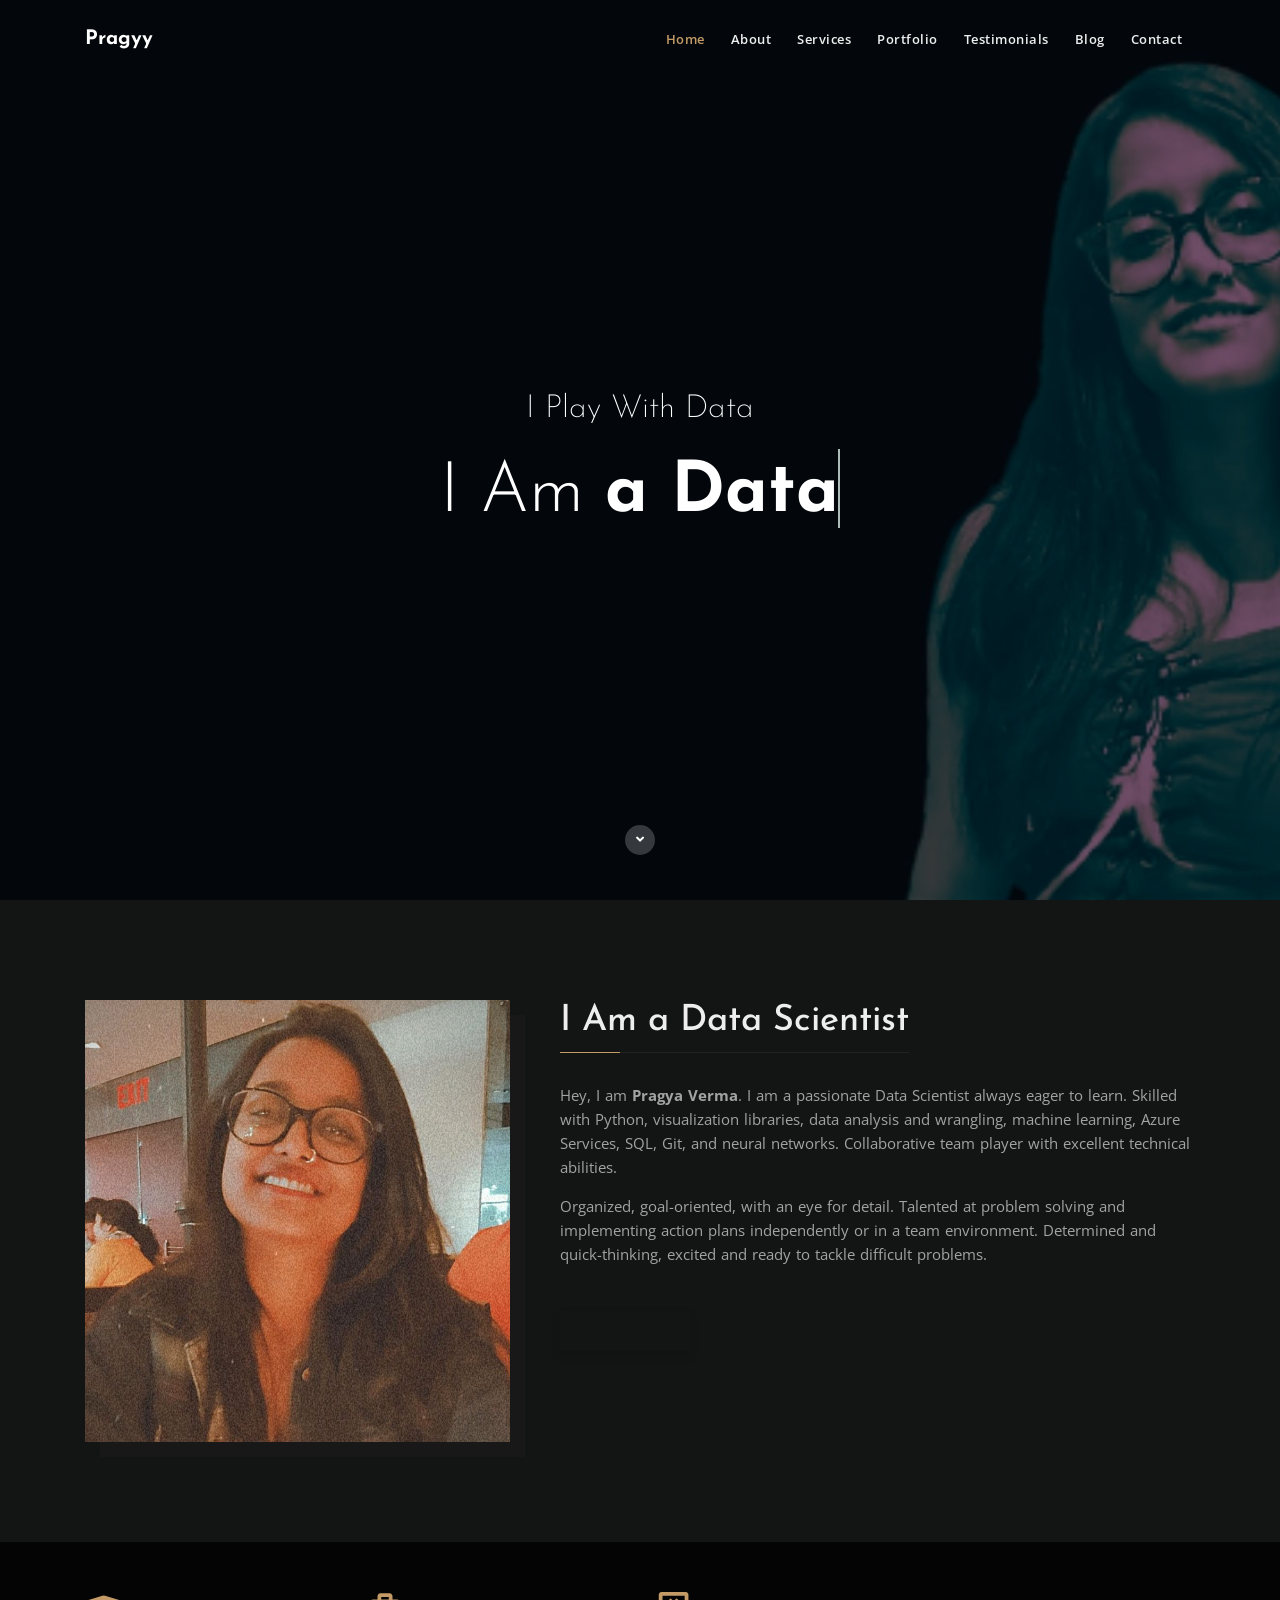
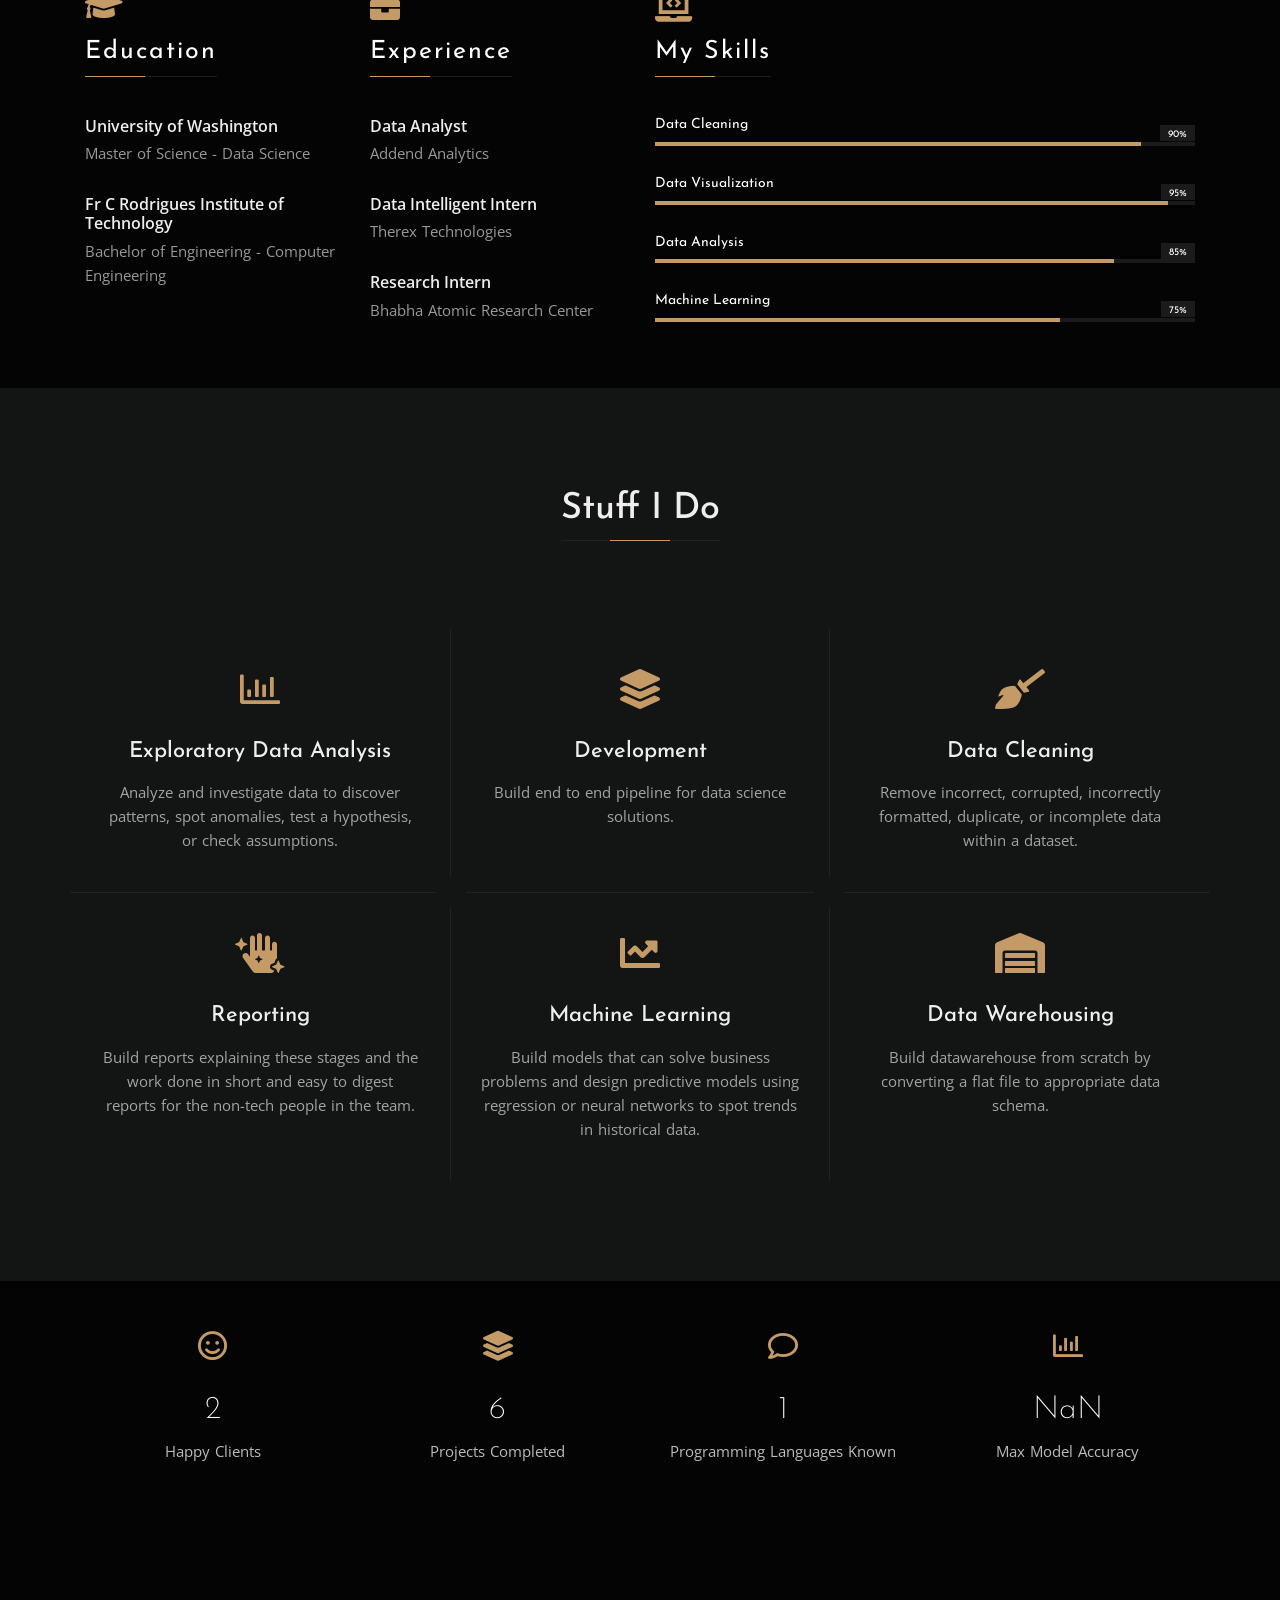
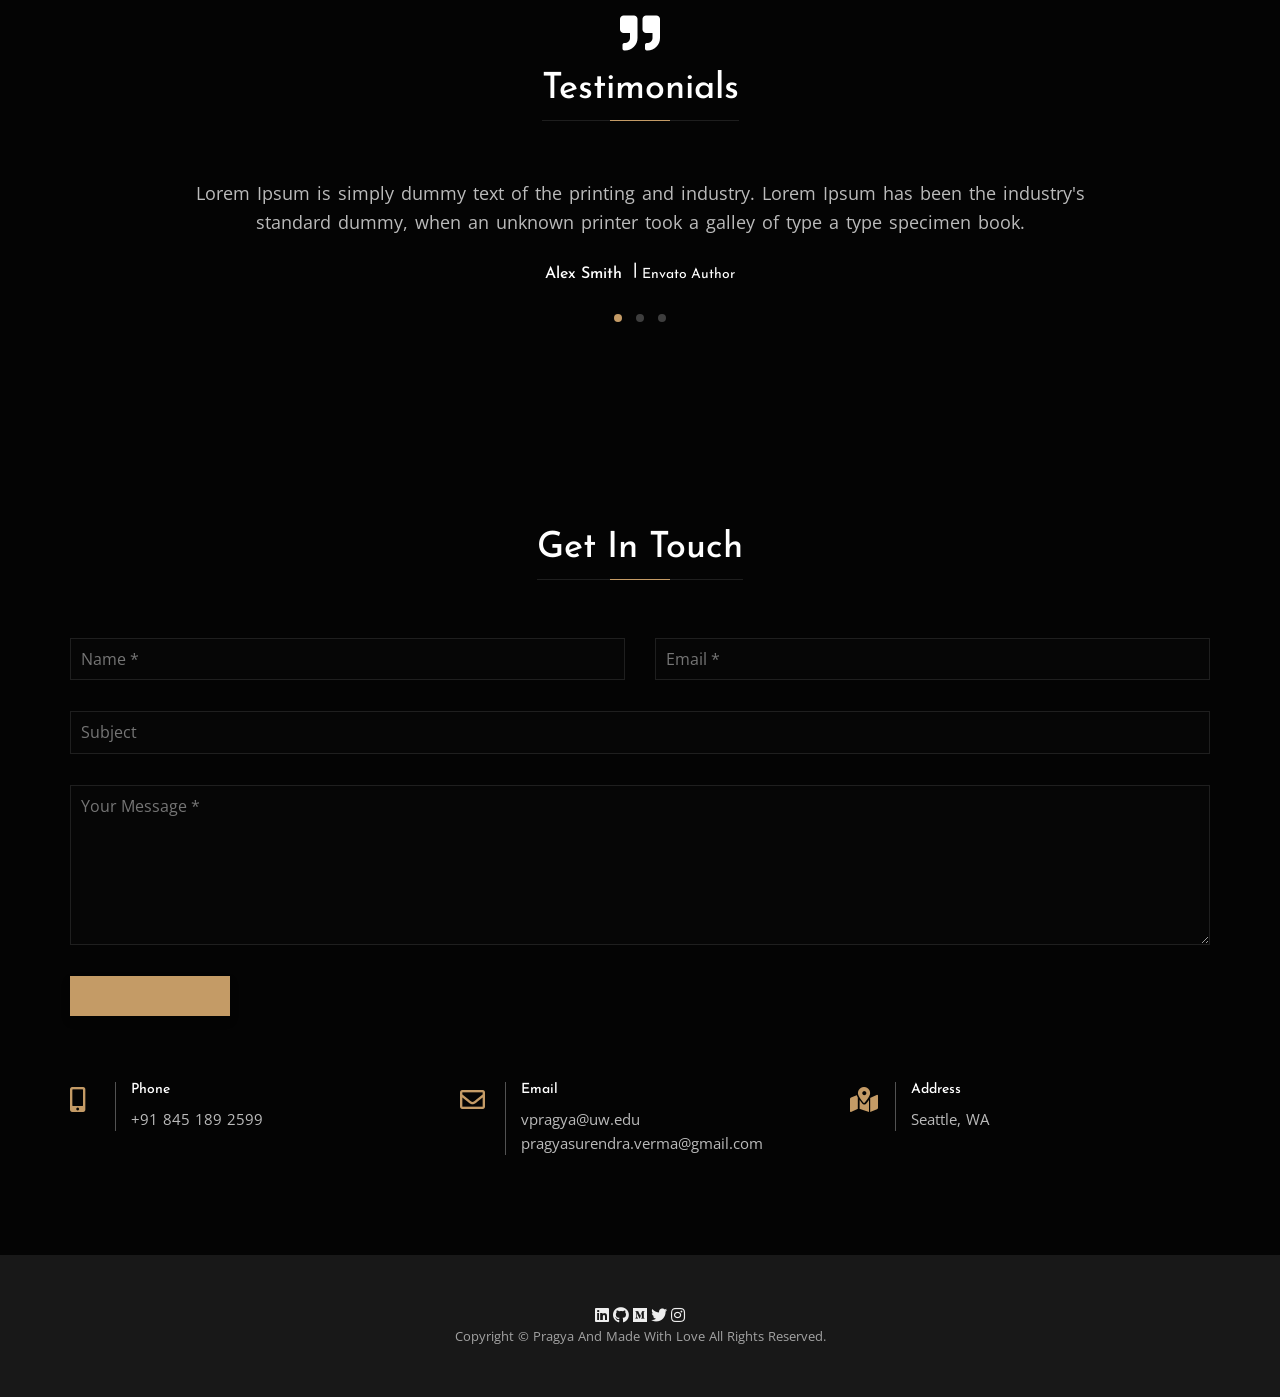
==== commit ed2d71b7: "contactpage" ====
--- a/index.html
+++ b/index.html
@@ -433,7 +433,7 @@
                             <div class="col-md-12">
                                 <div class="form-group">
                                     <span class="buton buton-lg">
-                                        <button type="submit" front="Send Message" back="" class="disabled"></button>
+                                        <button type="submit" name="submit" front="Send Message" back="See Ya!!" class="disabled"></button>
                                     </span>
                                 </div>
                             </div>
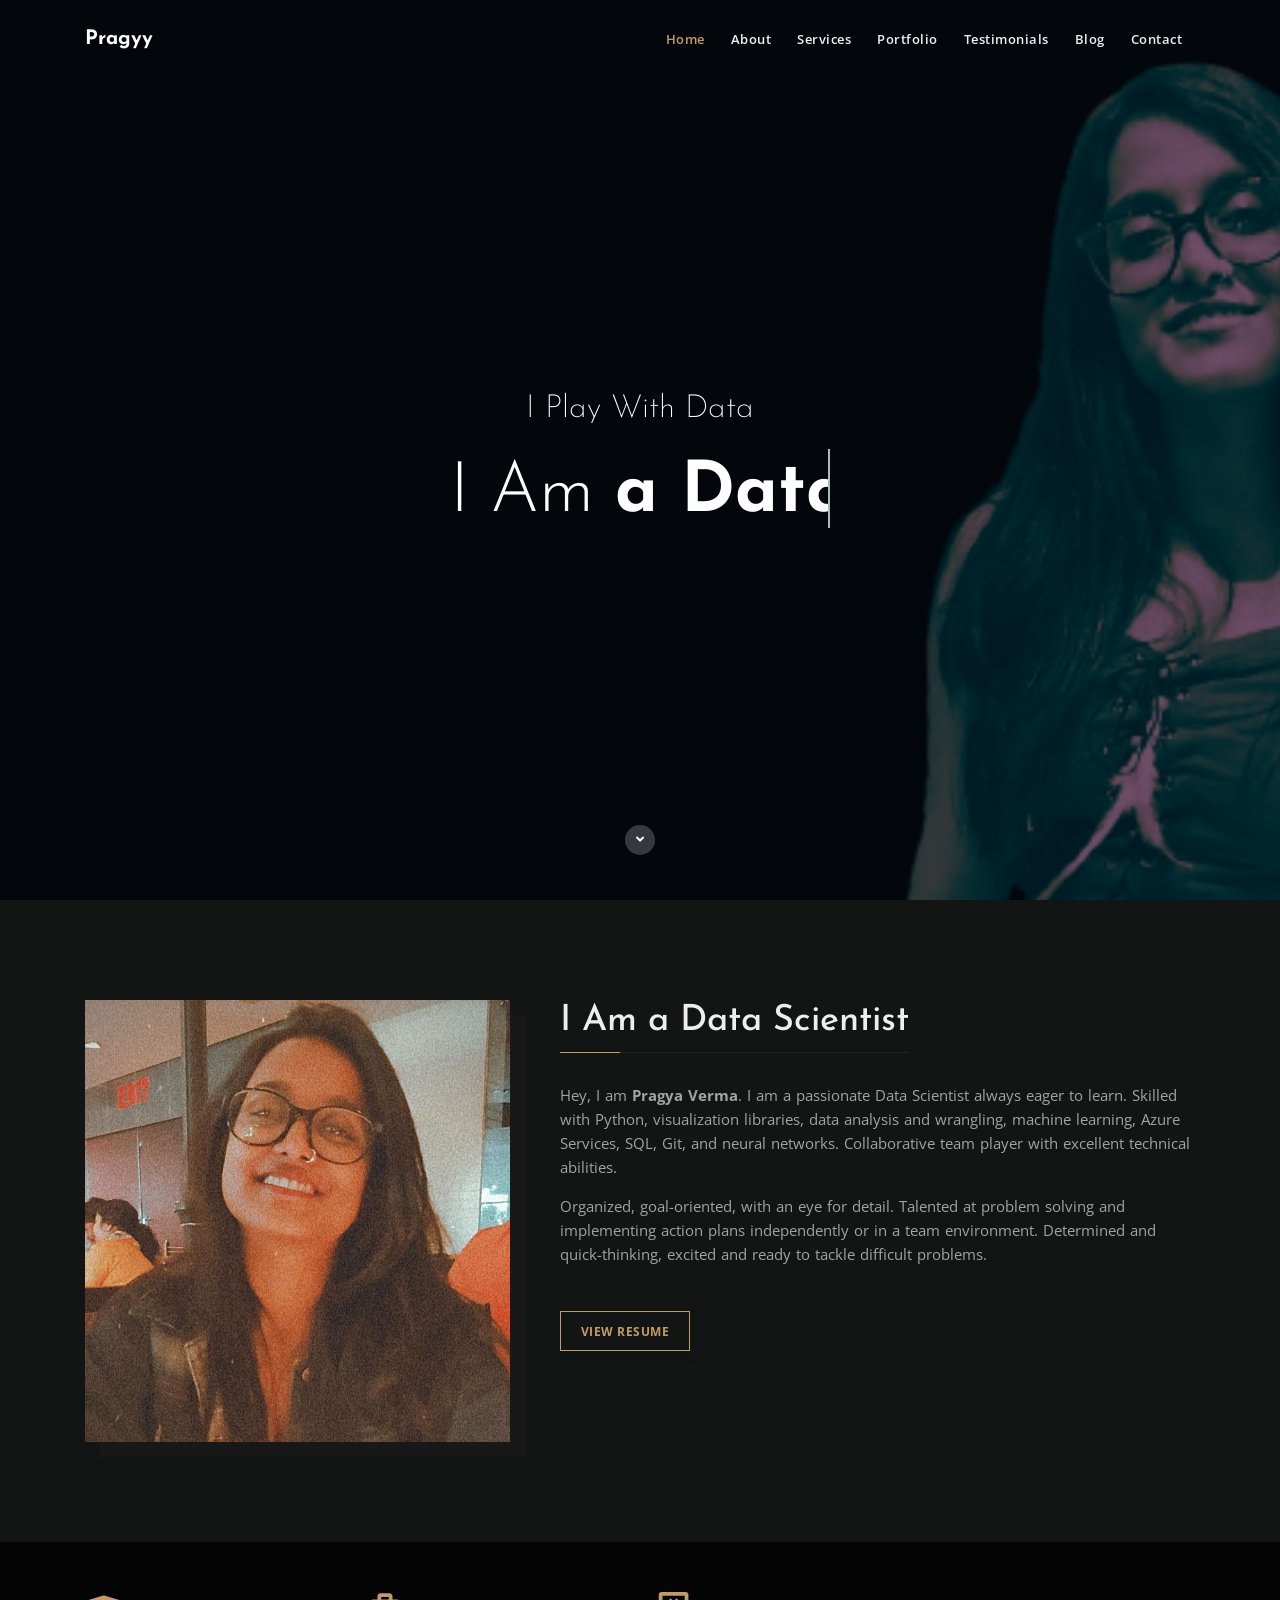
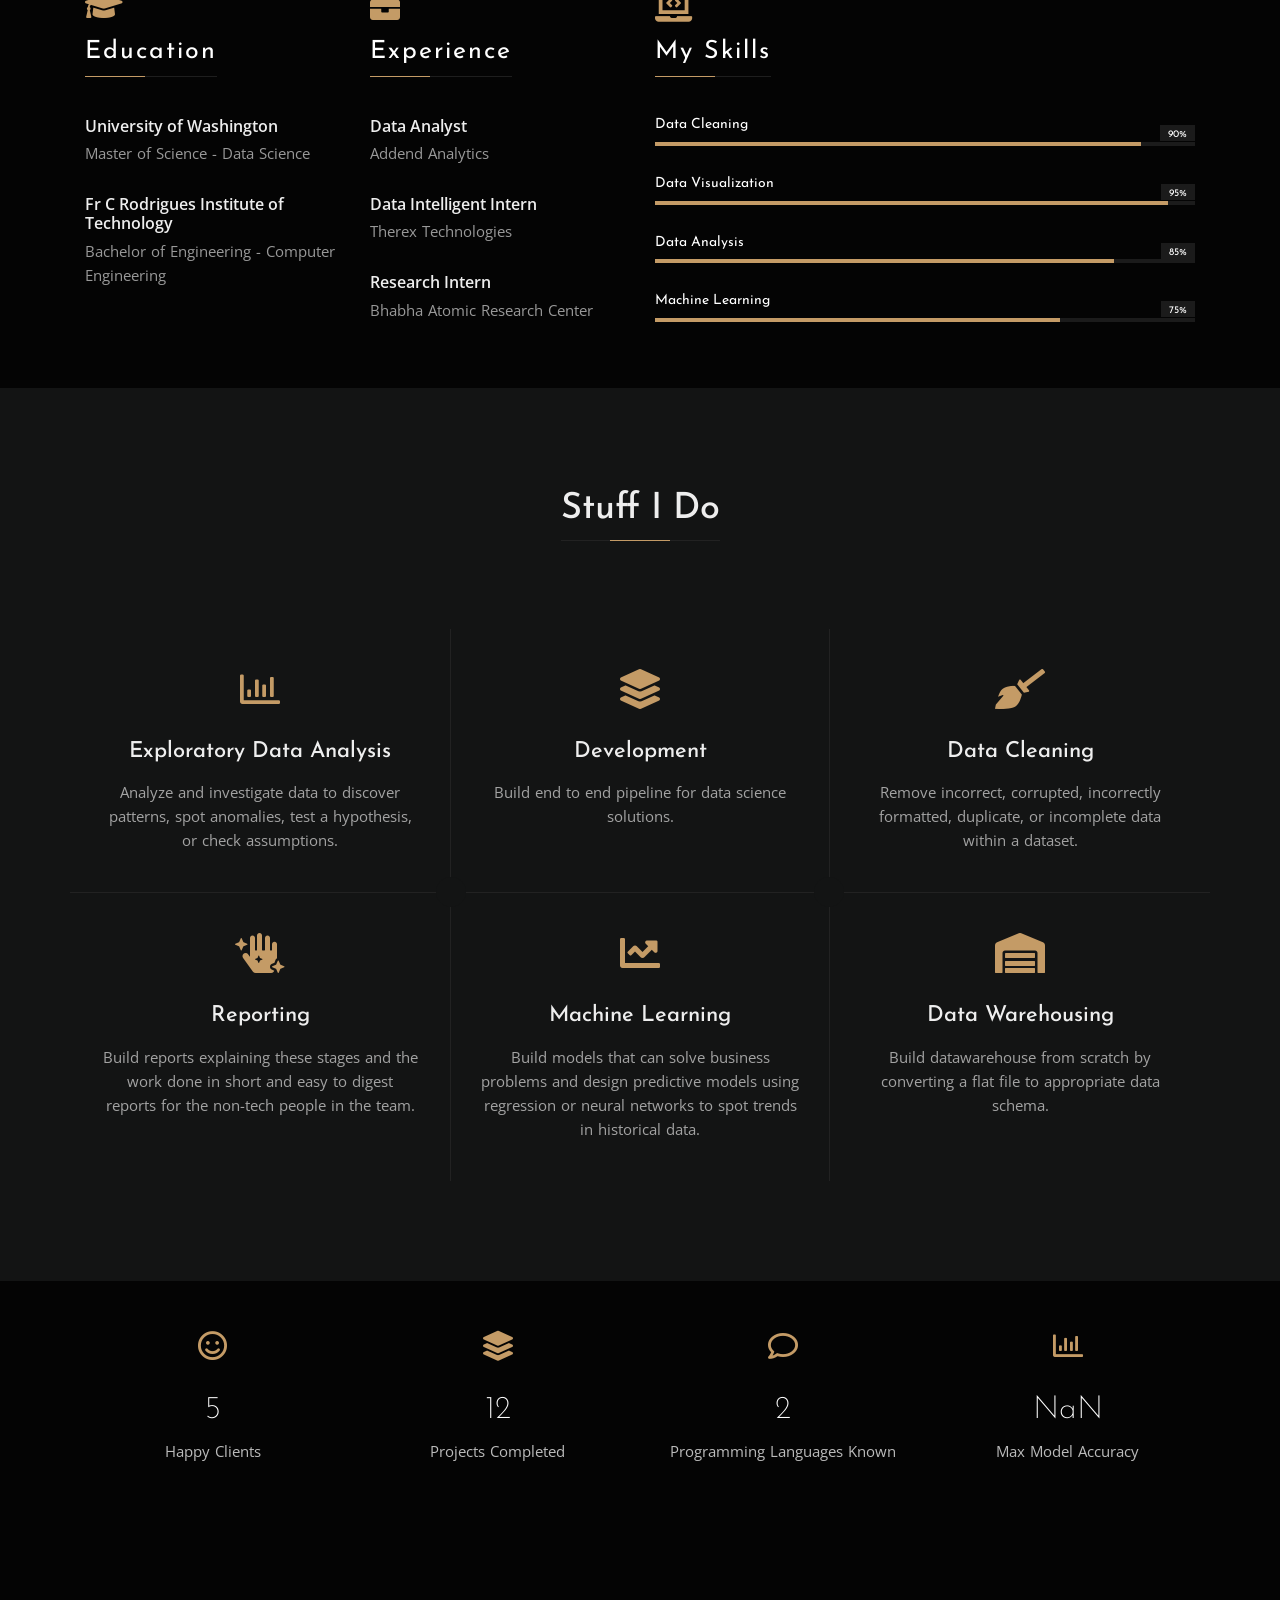
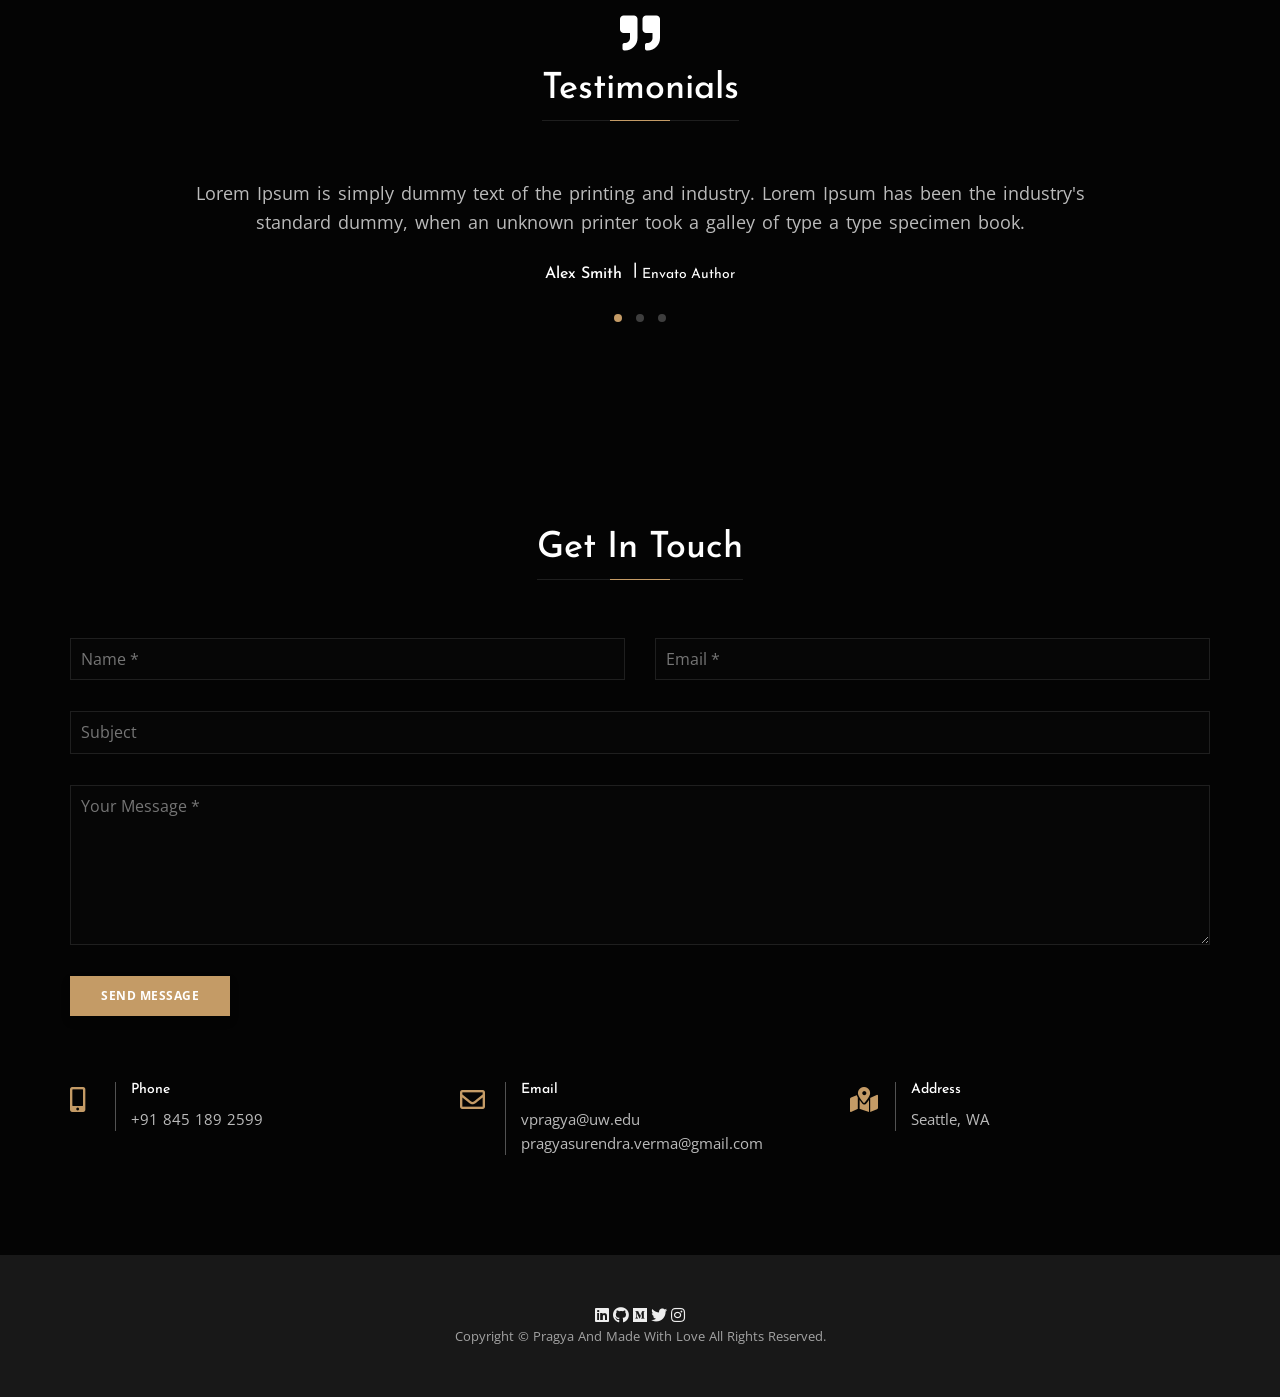
==== commit fbed7147: "mail" ====
--- a/index.html
+++ b/index.html
@@ -397,7 +397,7 @@
                     <h4 class="title">Get In Touch</h4>
                 </div>
 
-                <form class="form full-width" id="contact-form" method="post" action="contact.php" novalidate="true">
+                <form class="form full-width" id="contact-form" method="post" action="https://formspree.io/f/mdoywdvl" novalidate="true">
                     <div class="messages"></div>
 
                     <div class="controls">
@@ -411,7 +411,7 @@
 
                              <div class="col-md-6">
                                 <div class="form-group">
-                                    <input id="form_email" type="email" name="email" placeholder="Email *" required="required">
+                                    <input id="form_email" type="email" name="_replyto" placeholder="Email *" required="required">
                                 </div>
                             </div>
                         </div>
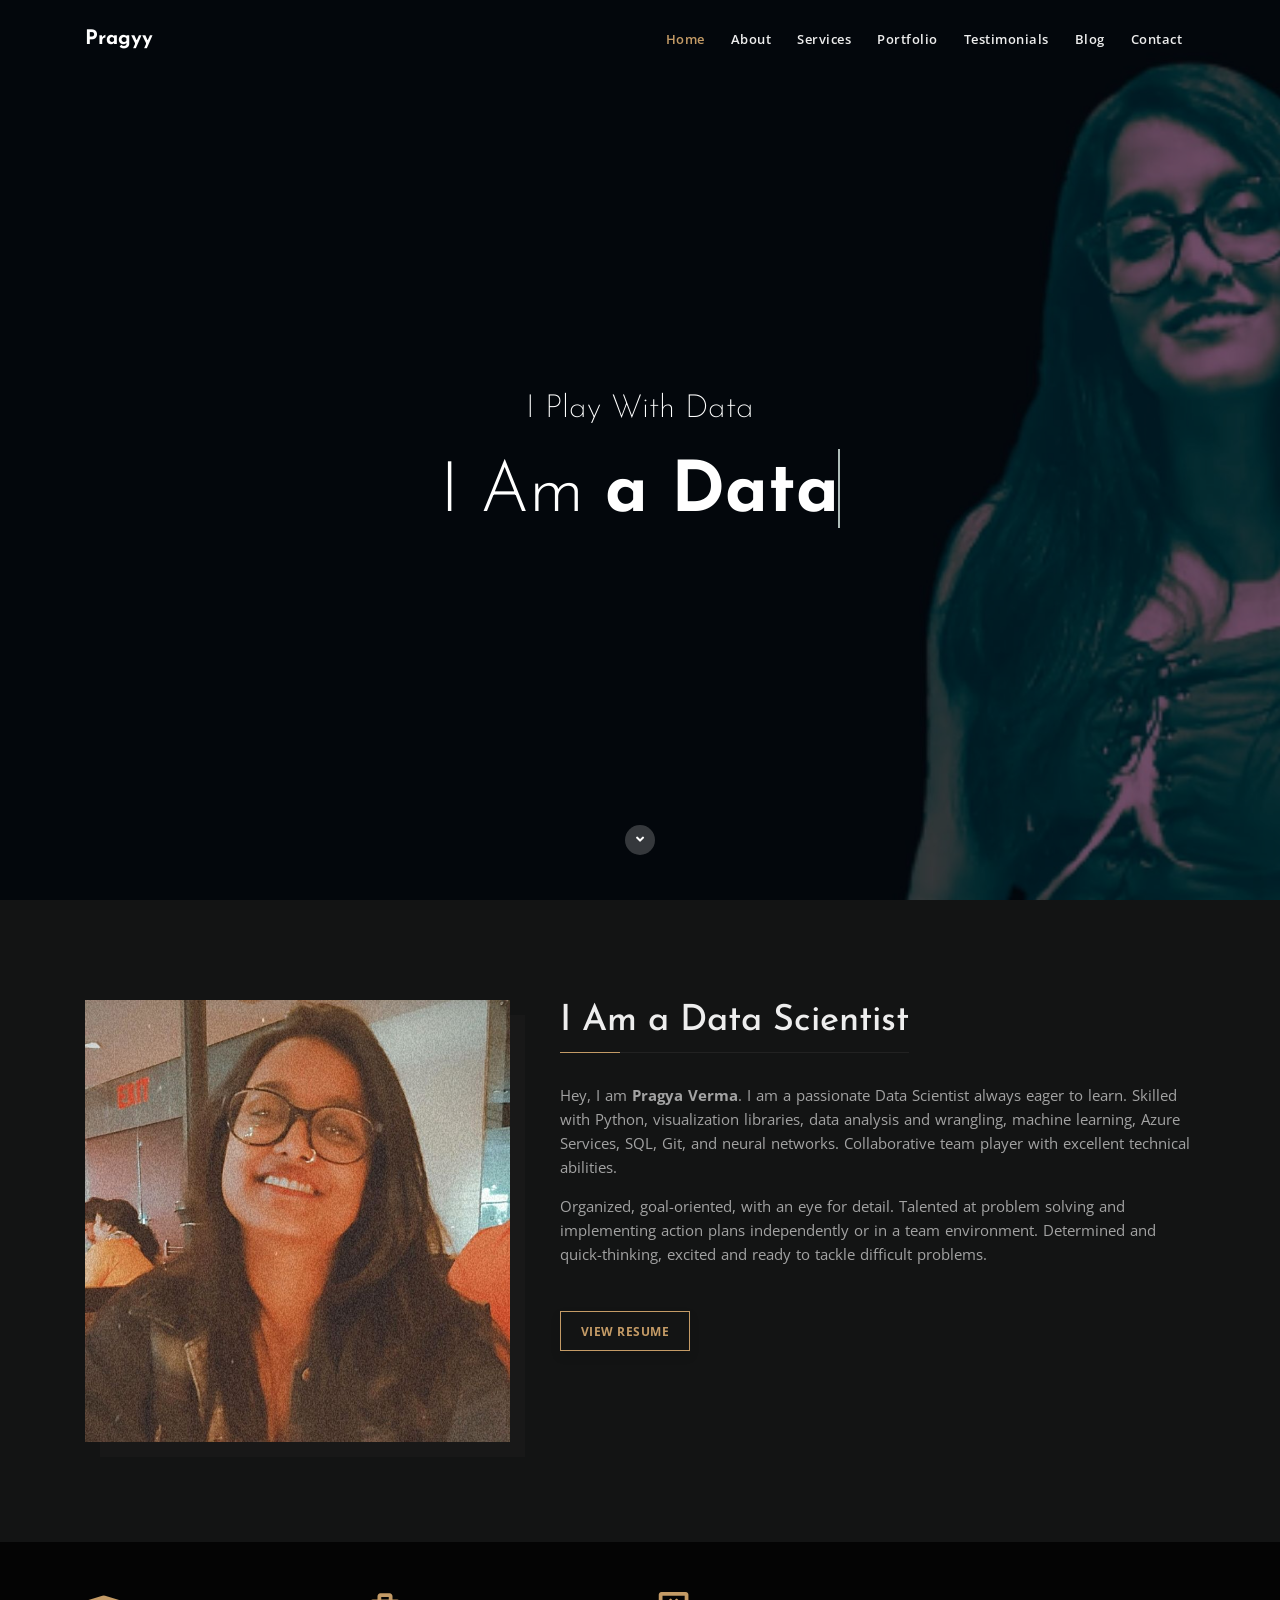
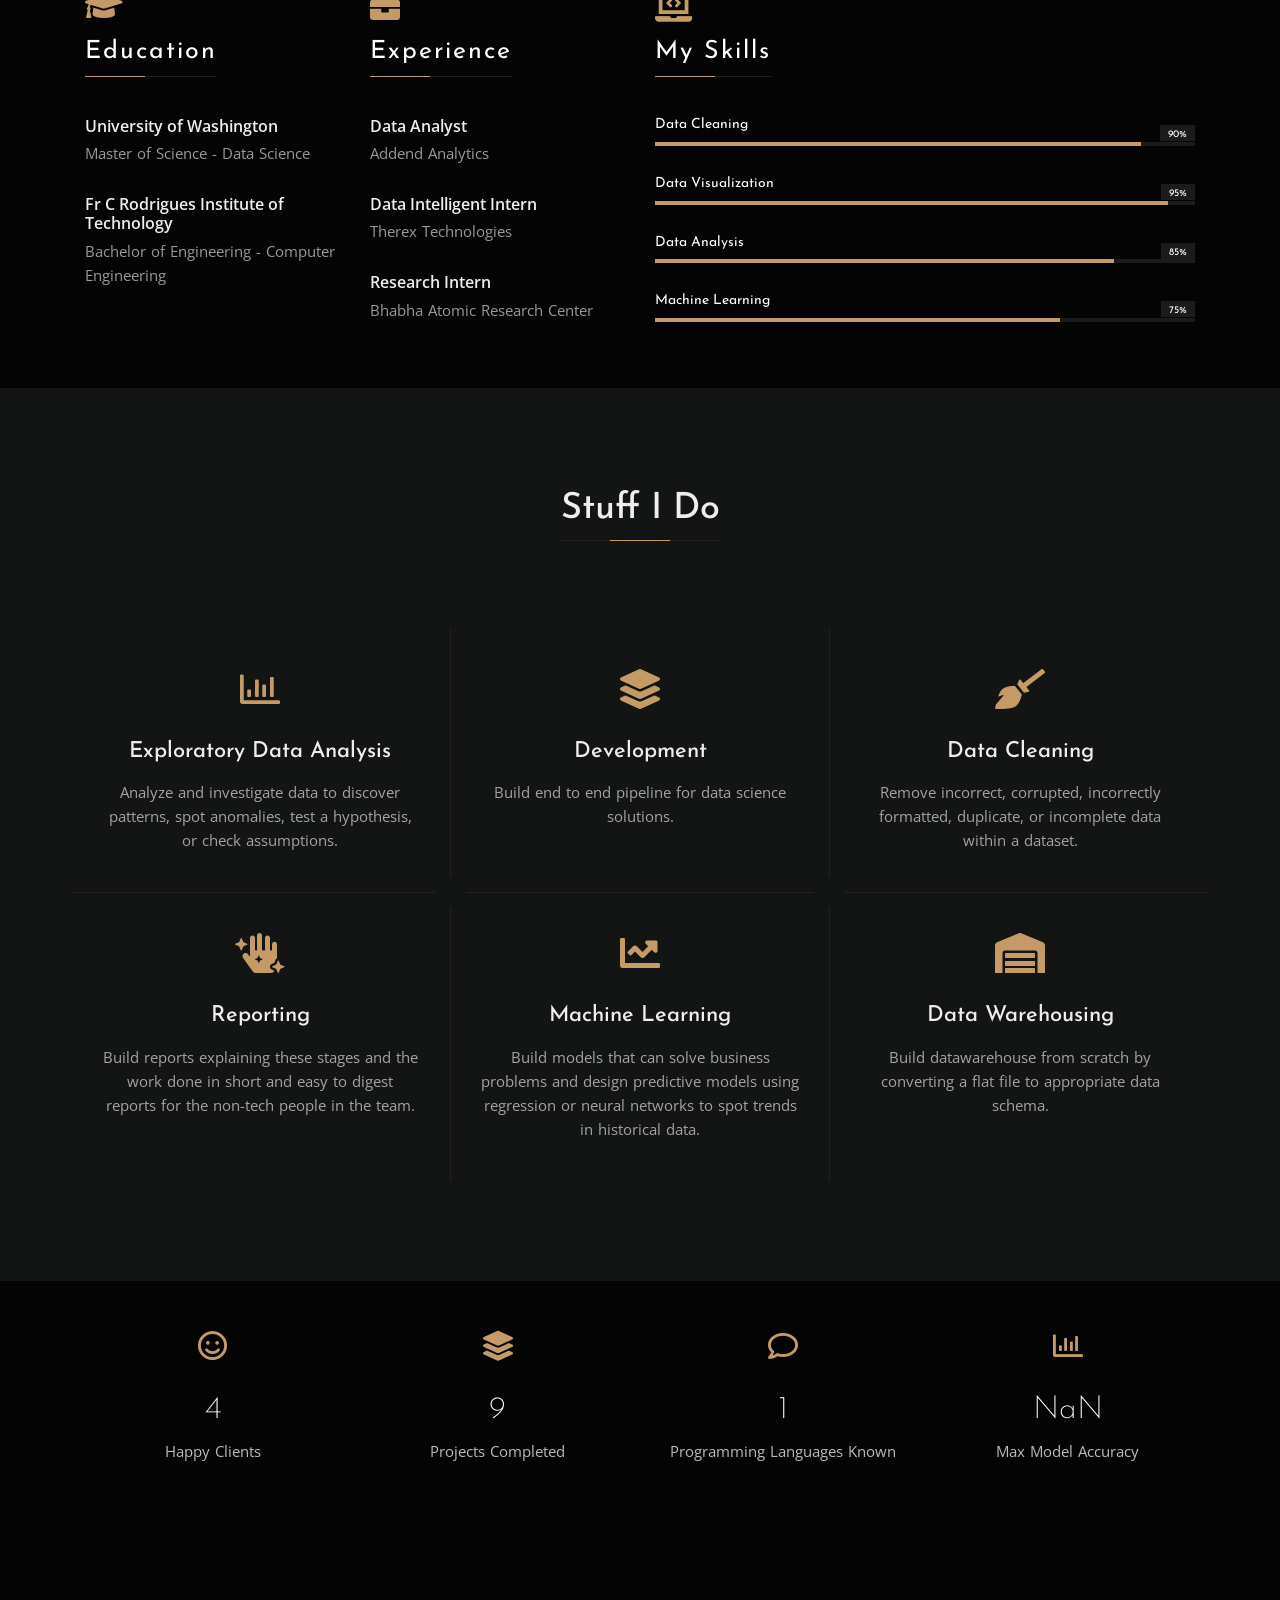
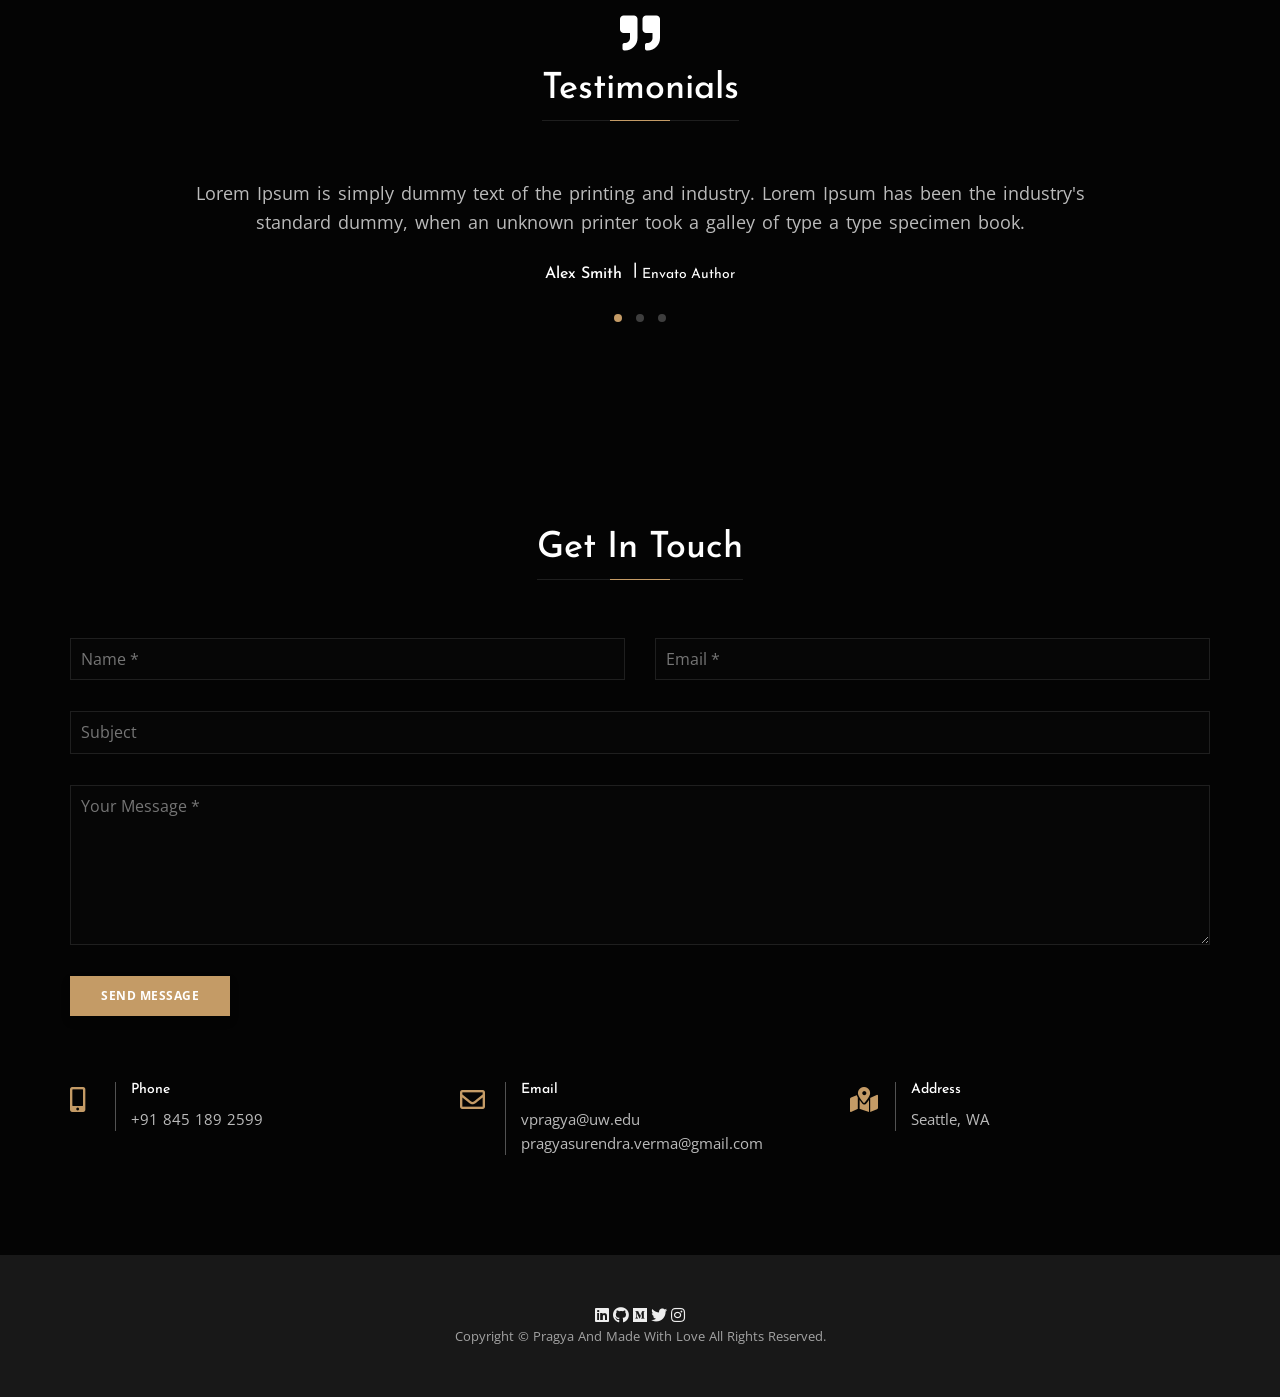
==== commit db5632e3: "Update index.html" ====
--- a/index.html
+++ b/index.html
@@ -433,7 +433,7 @@
                             <div class="col-md-12">
                                 <div class="form-group">
                                     <span class="buton buton-lg">
-                                        <button type="submit" name="submit" front="Send Message" back="See Ya!!" class="disabled"></button>
+                                        <button type="submit" name="submit" front="Send Message" back="See Ya!!"></button>
                                     </span>
                                 </div>
                             </div>
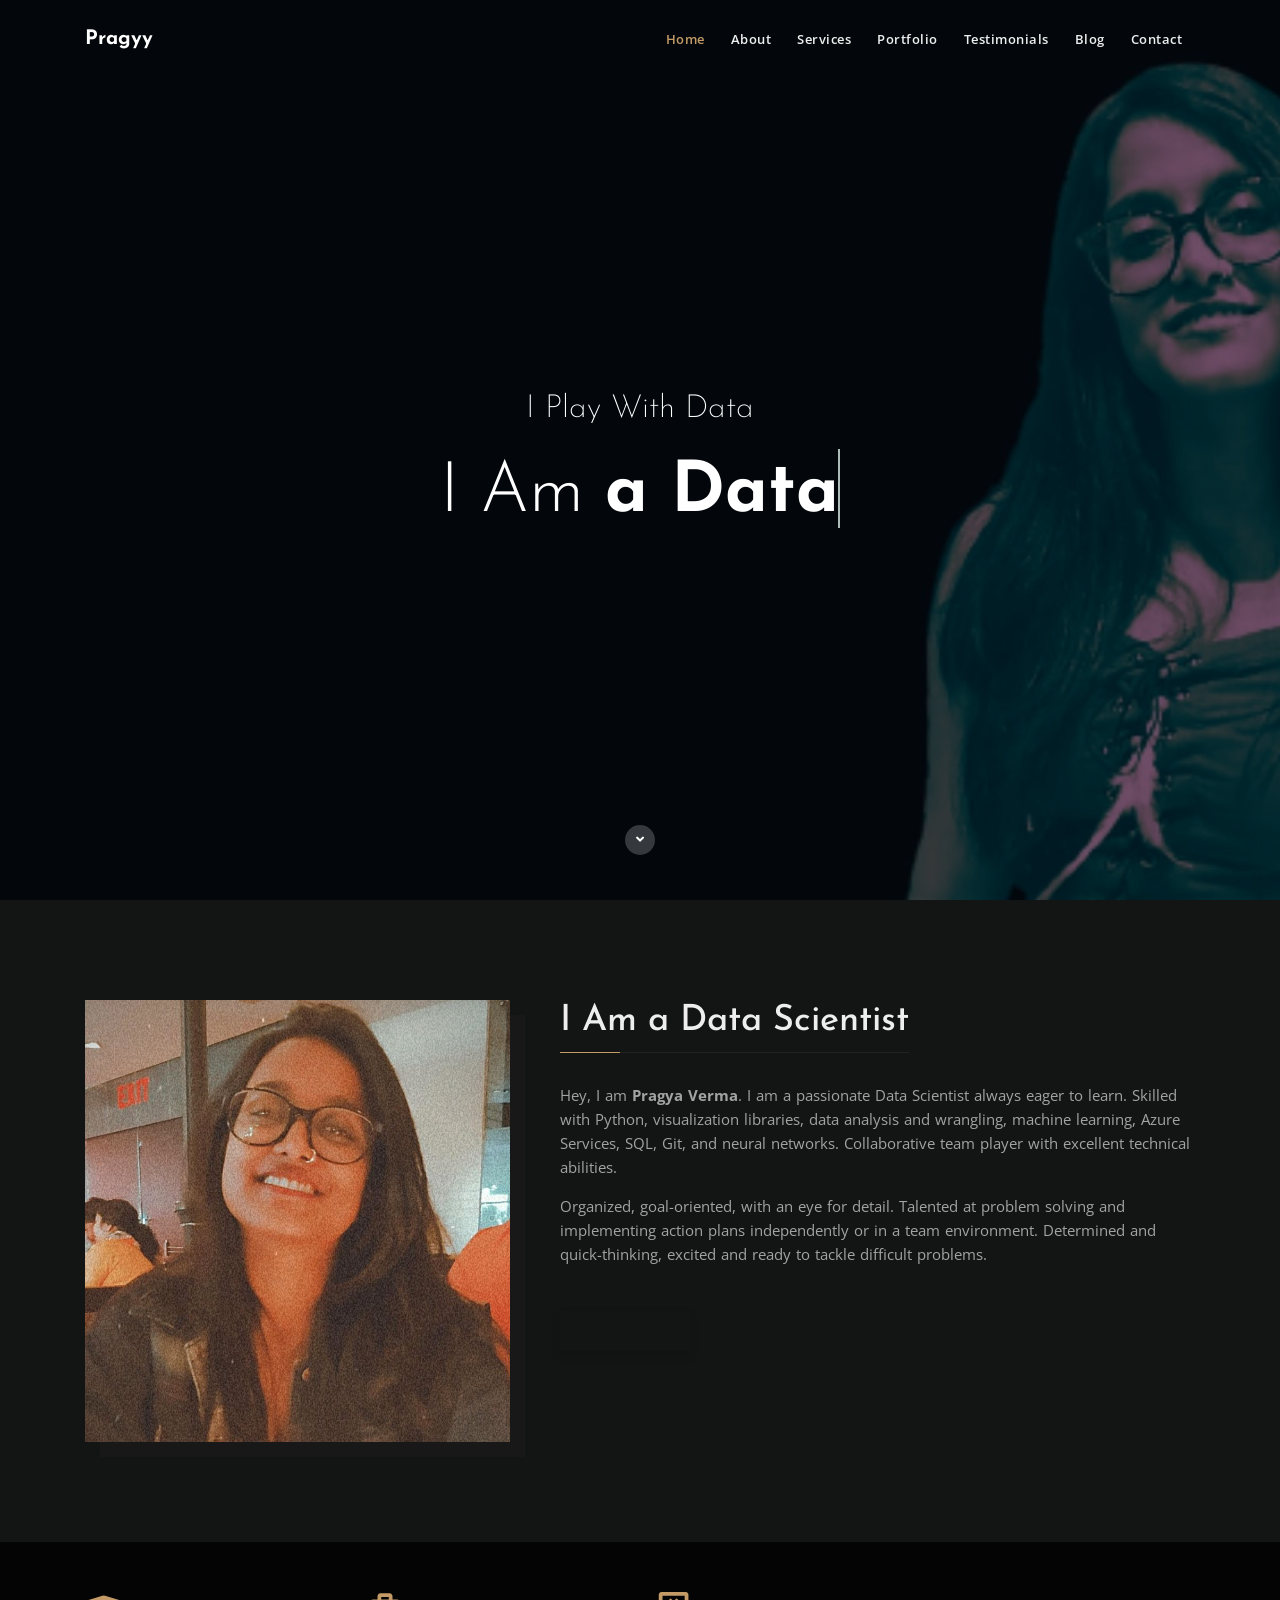
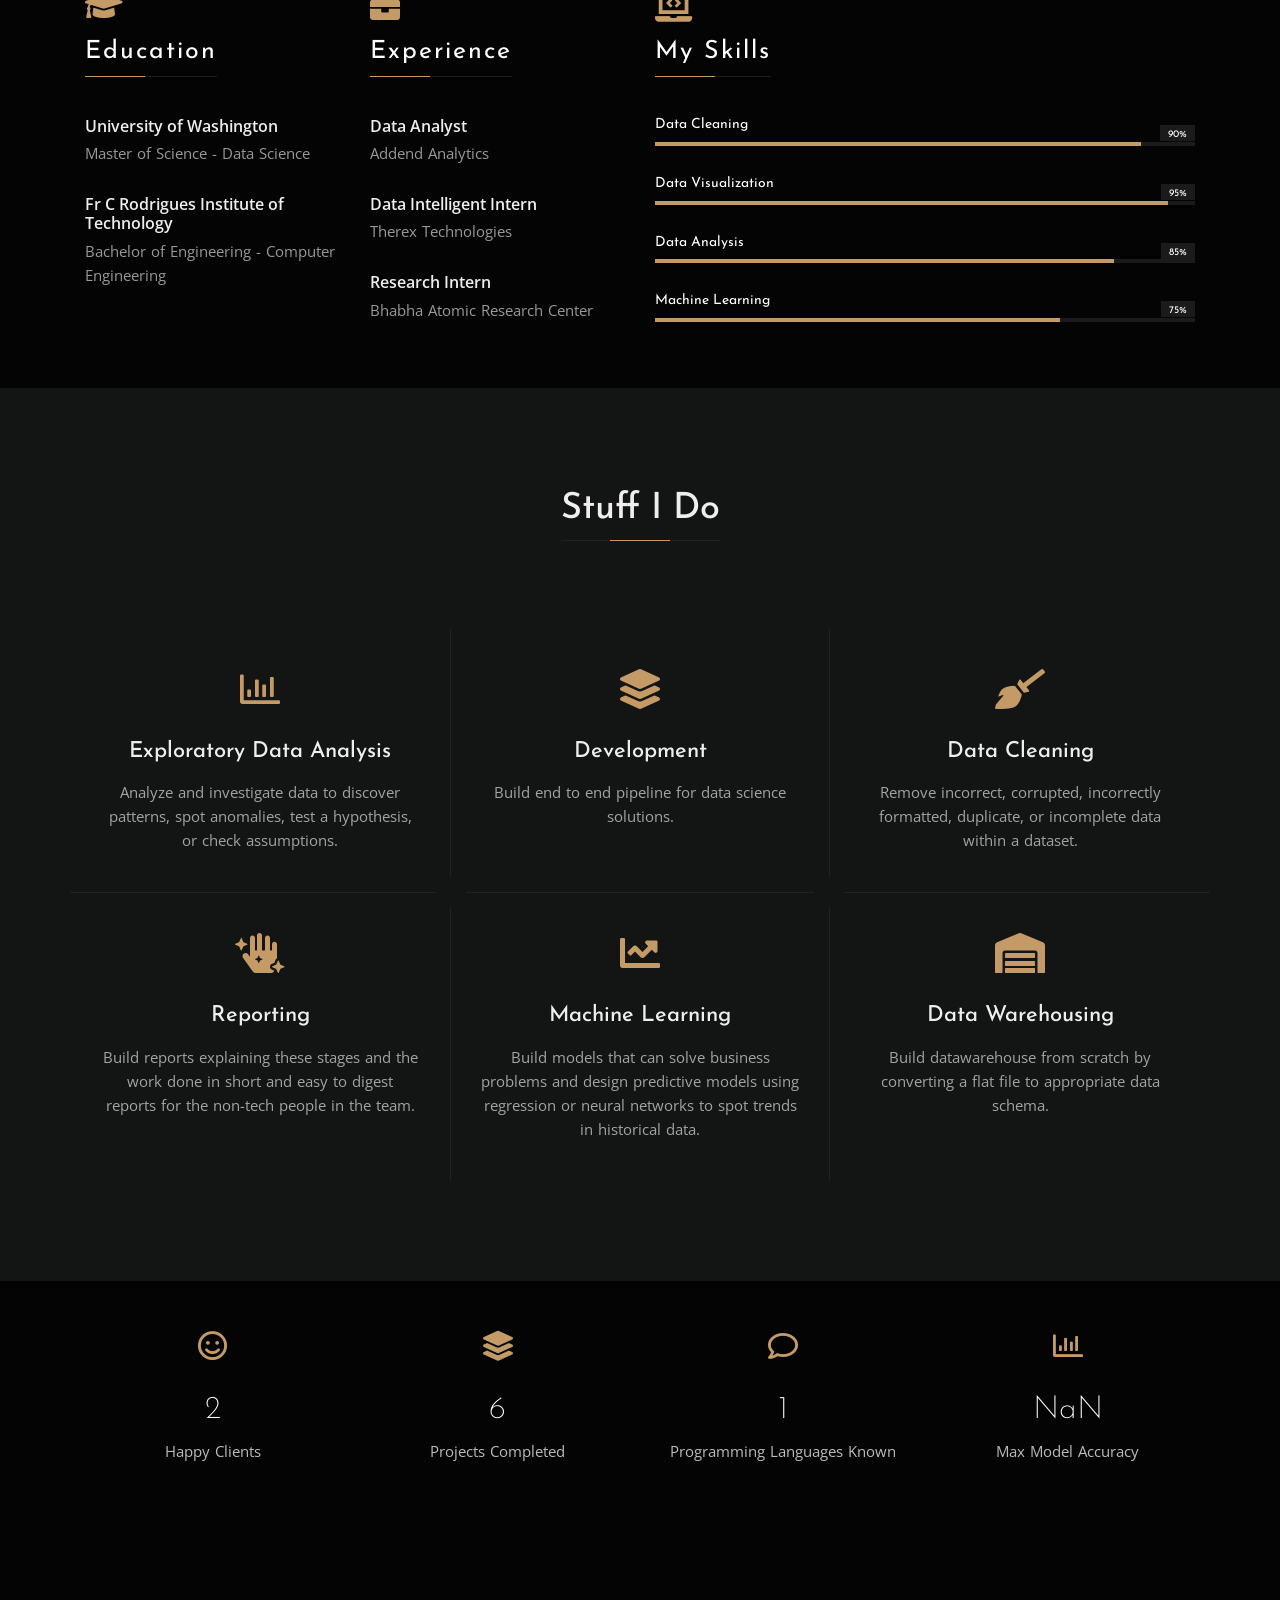
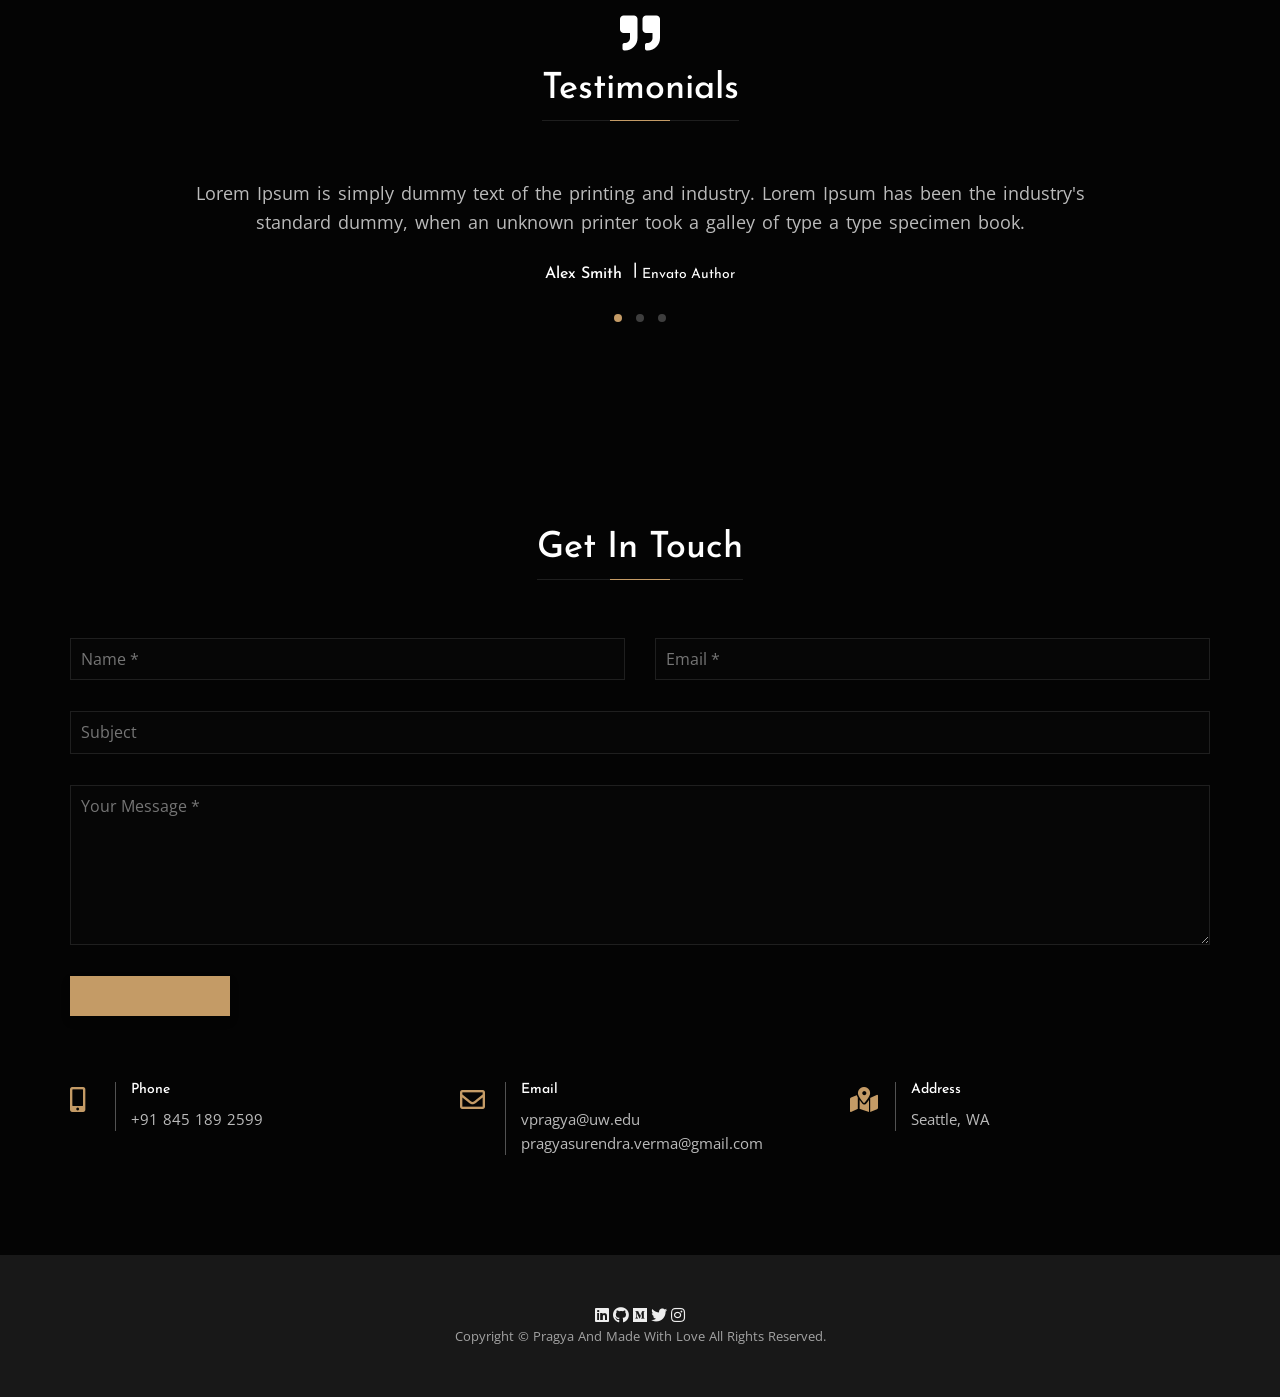
==== commit ffaedb17: "Update index.html" ====
--- a/index.html
+++ b/index.html
@@ -397,7 +397,7 @@
                     <h4 class="title">Get In Touch</h4>
                 </div>
 
-                <form class="form full-width" id="contact-form" method="post" action="https://formspree.io/f/mdoywdvl" novalidate="true">
+                <form class="form full-width" id="contact-form" method="post" action="https://formsubmit.co/pragyasurendra.verma@email.com" novalidate="true">
                     <div class="messages"></div>
 
                     <div class="controls">
@@ -411,7 +411,7 @@
 
                              <div class="col-md-6">
                                 <div class="form-group">
-                                    <input id="form_email" type="email" name="_replyto" placeholder="Email *" required="required">
+                                    <input id="form_email" type="email" name="email" placeholder="Email *" required="required">
                                 </div>
                             </div>
                         </div>
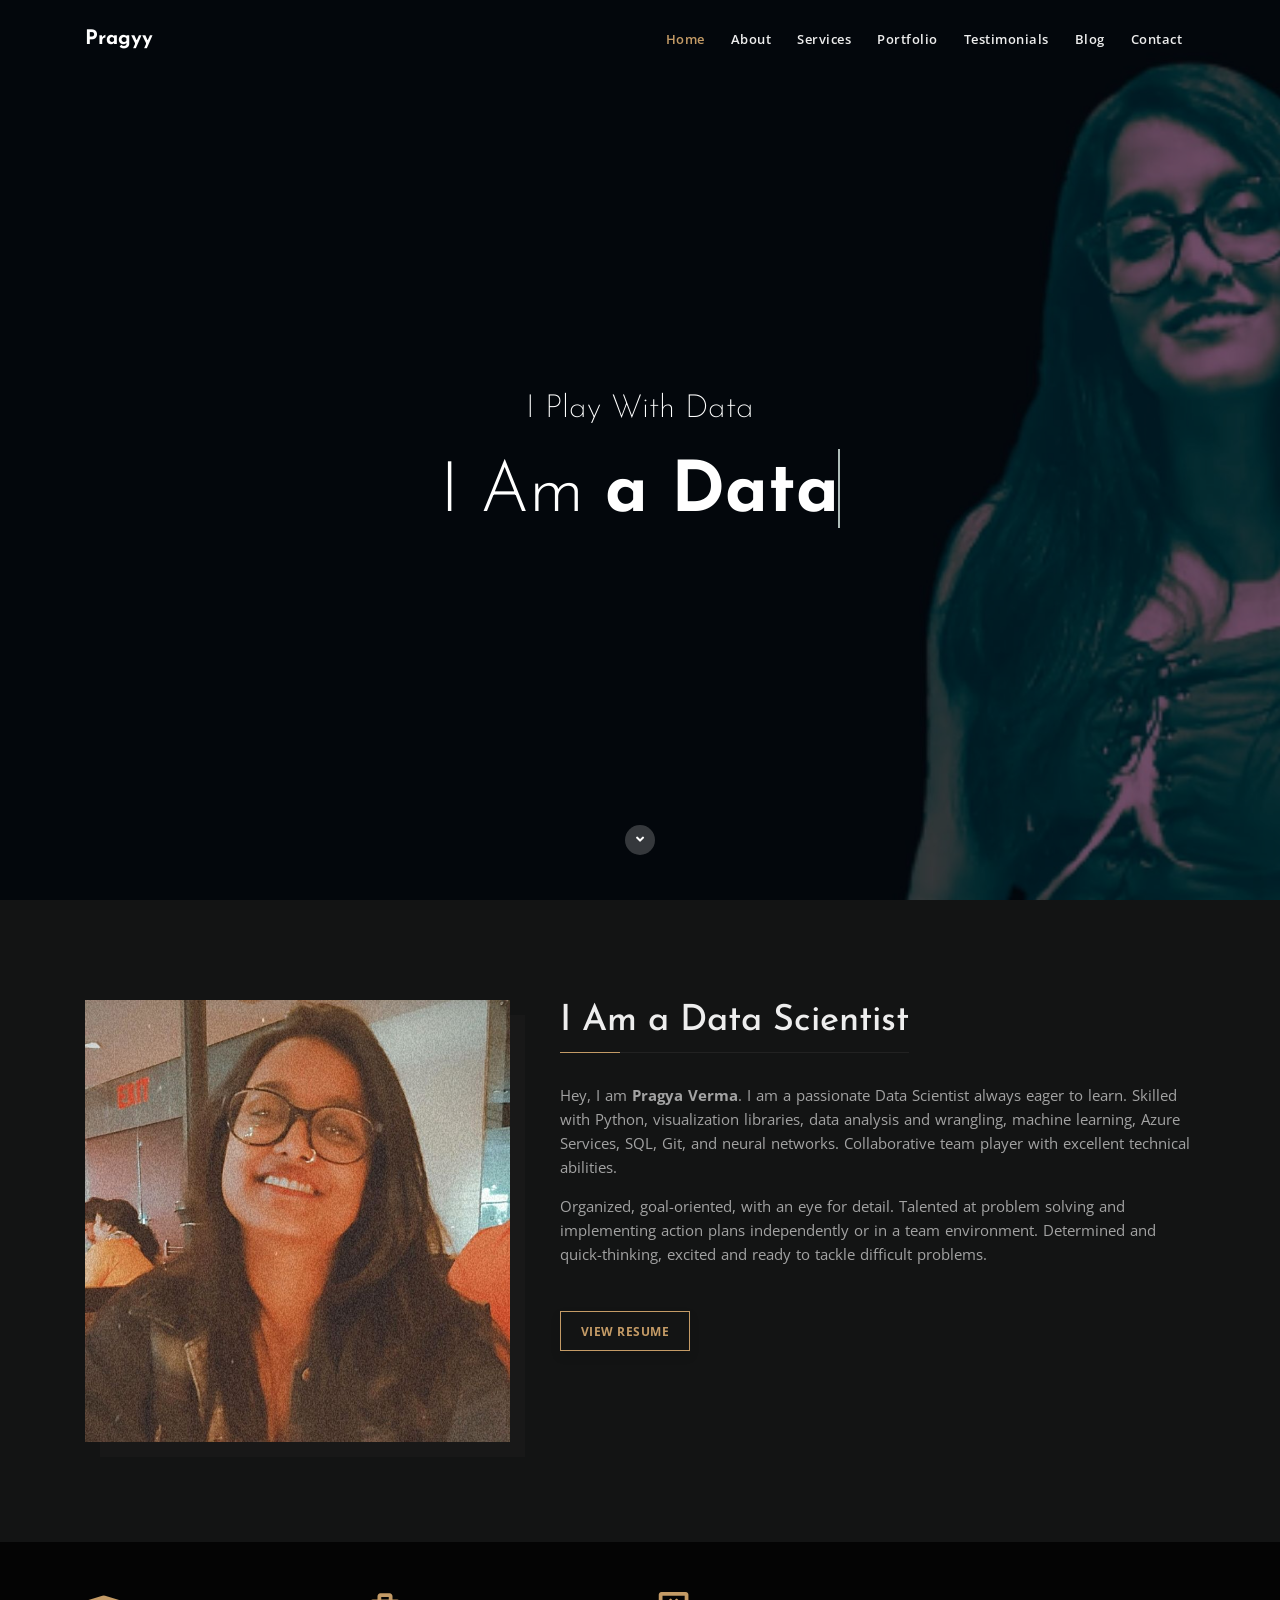
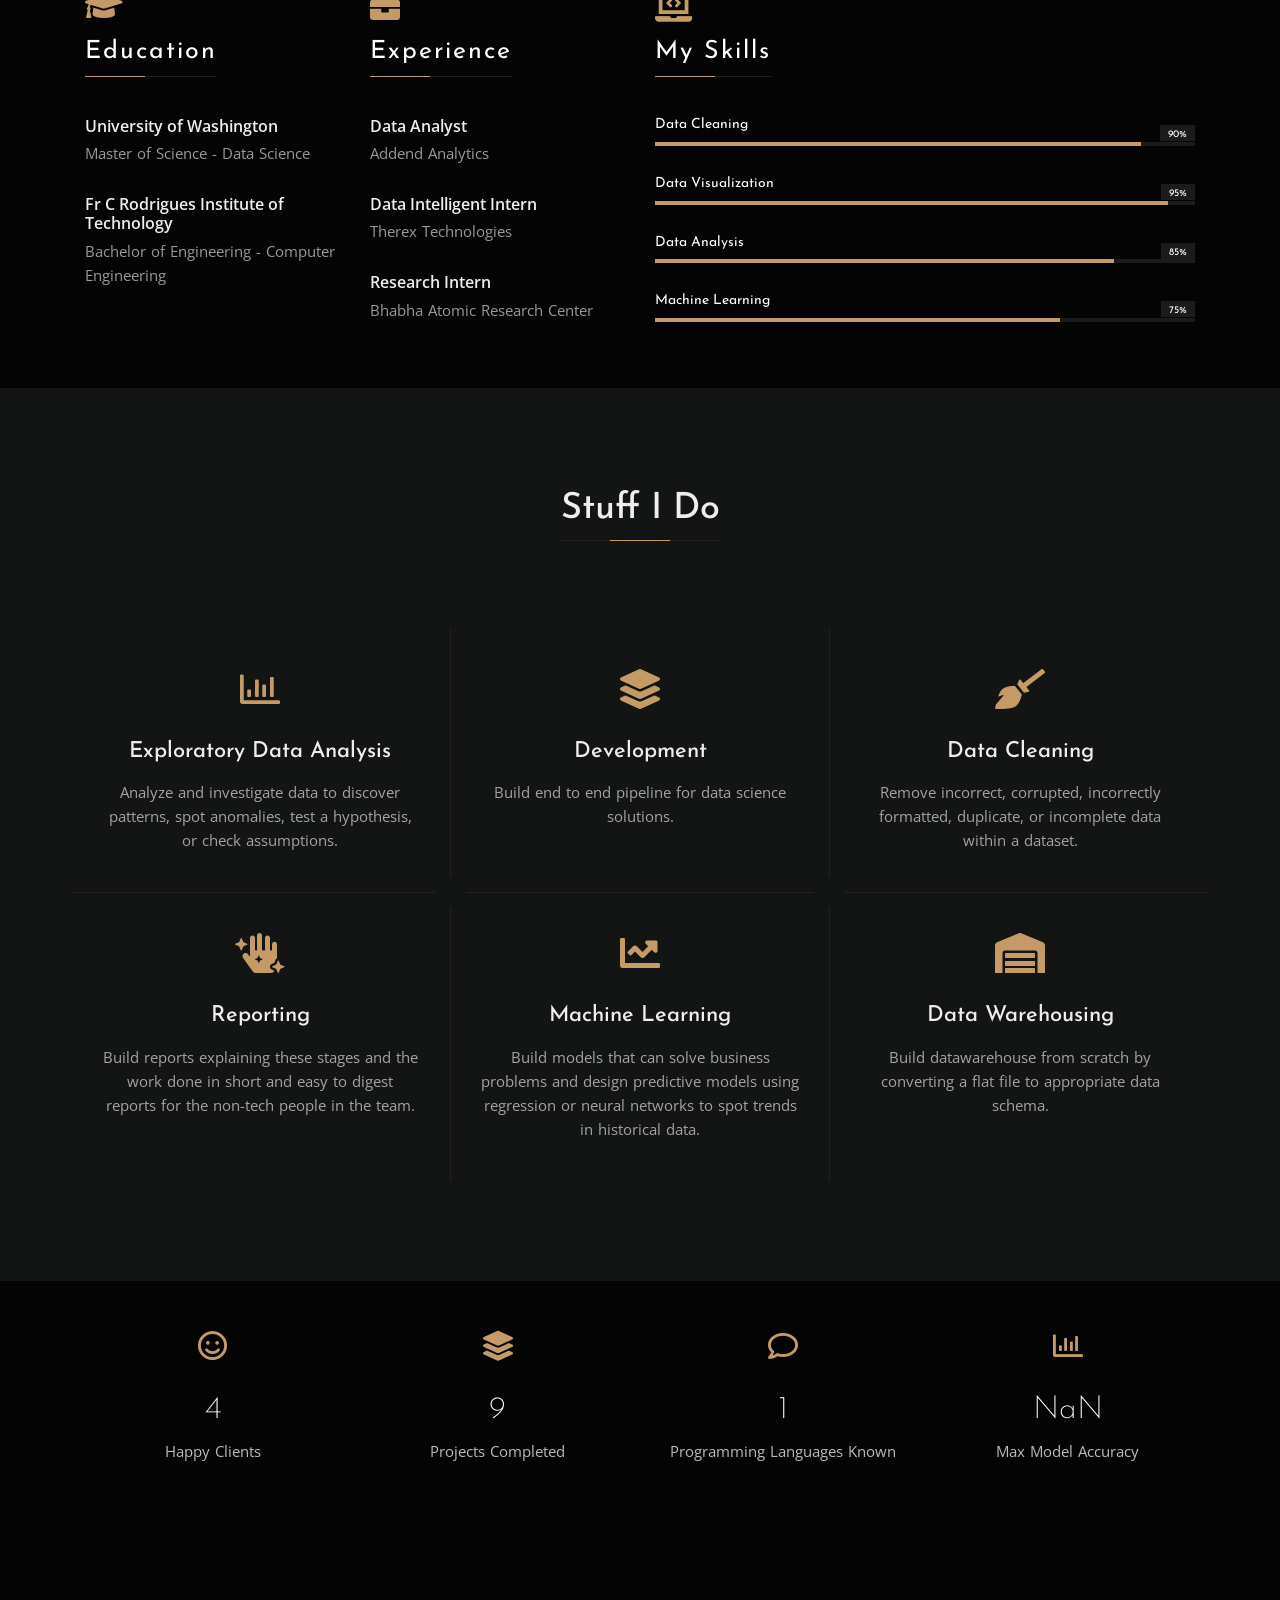
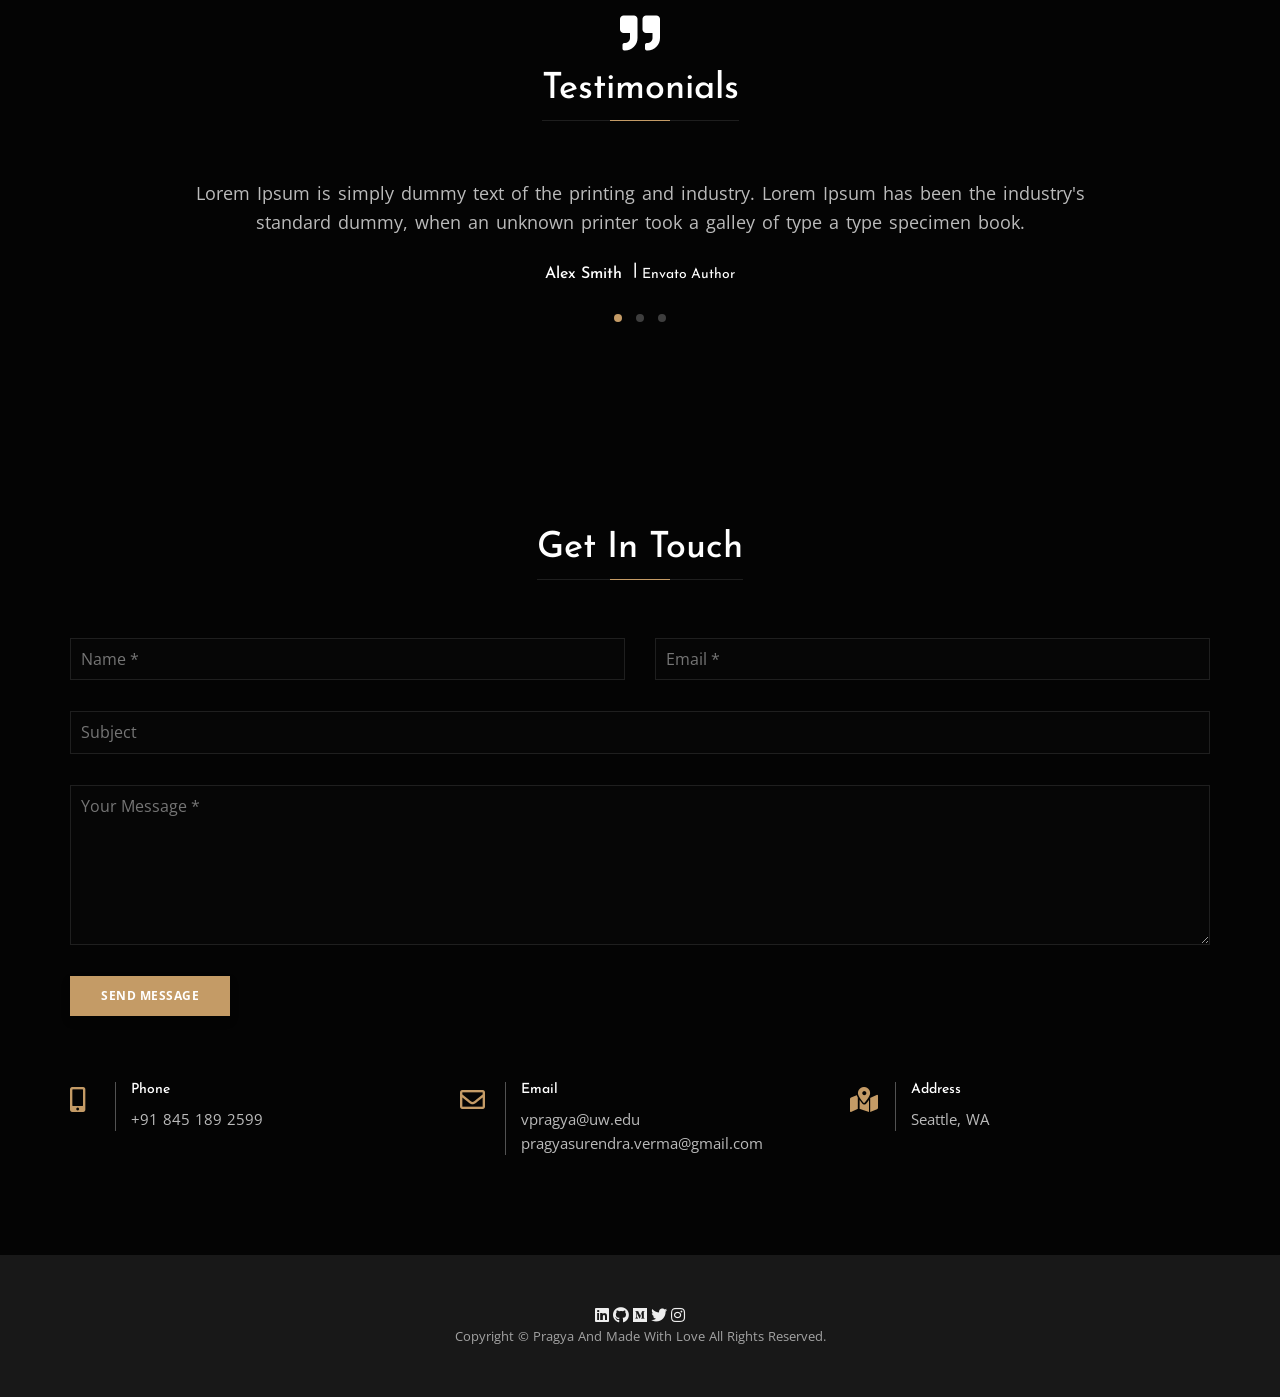
==== commit 7b344bcd: "modified form" ====
--- a/index.html
+++ b/index.html
@@ -397,7 +397,7 @@
                     <h4 class="title">Get In Touch</h4>
                 </div>
 
-                <form class="form full-width" id="contact-form" method="post" action="https://formsubmit.co/pragyasurendra.verma@email.com" novalidate="true">
+                <form class="form full-width" id="contact-form" method="post" action="https://formsubmit.co/pragyasurendra.verma@gmail.com" novalidate="true">
                     <div class="messages"></div>
 
                     <div class="controls">
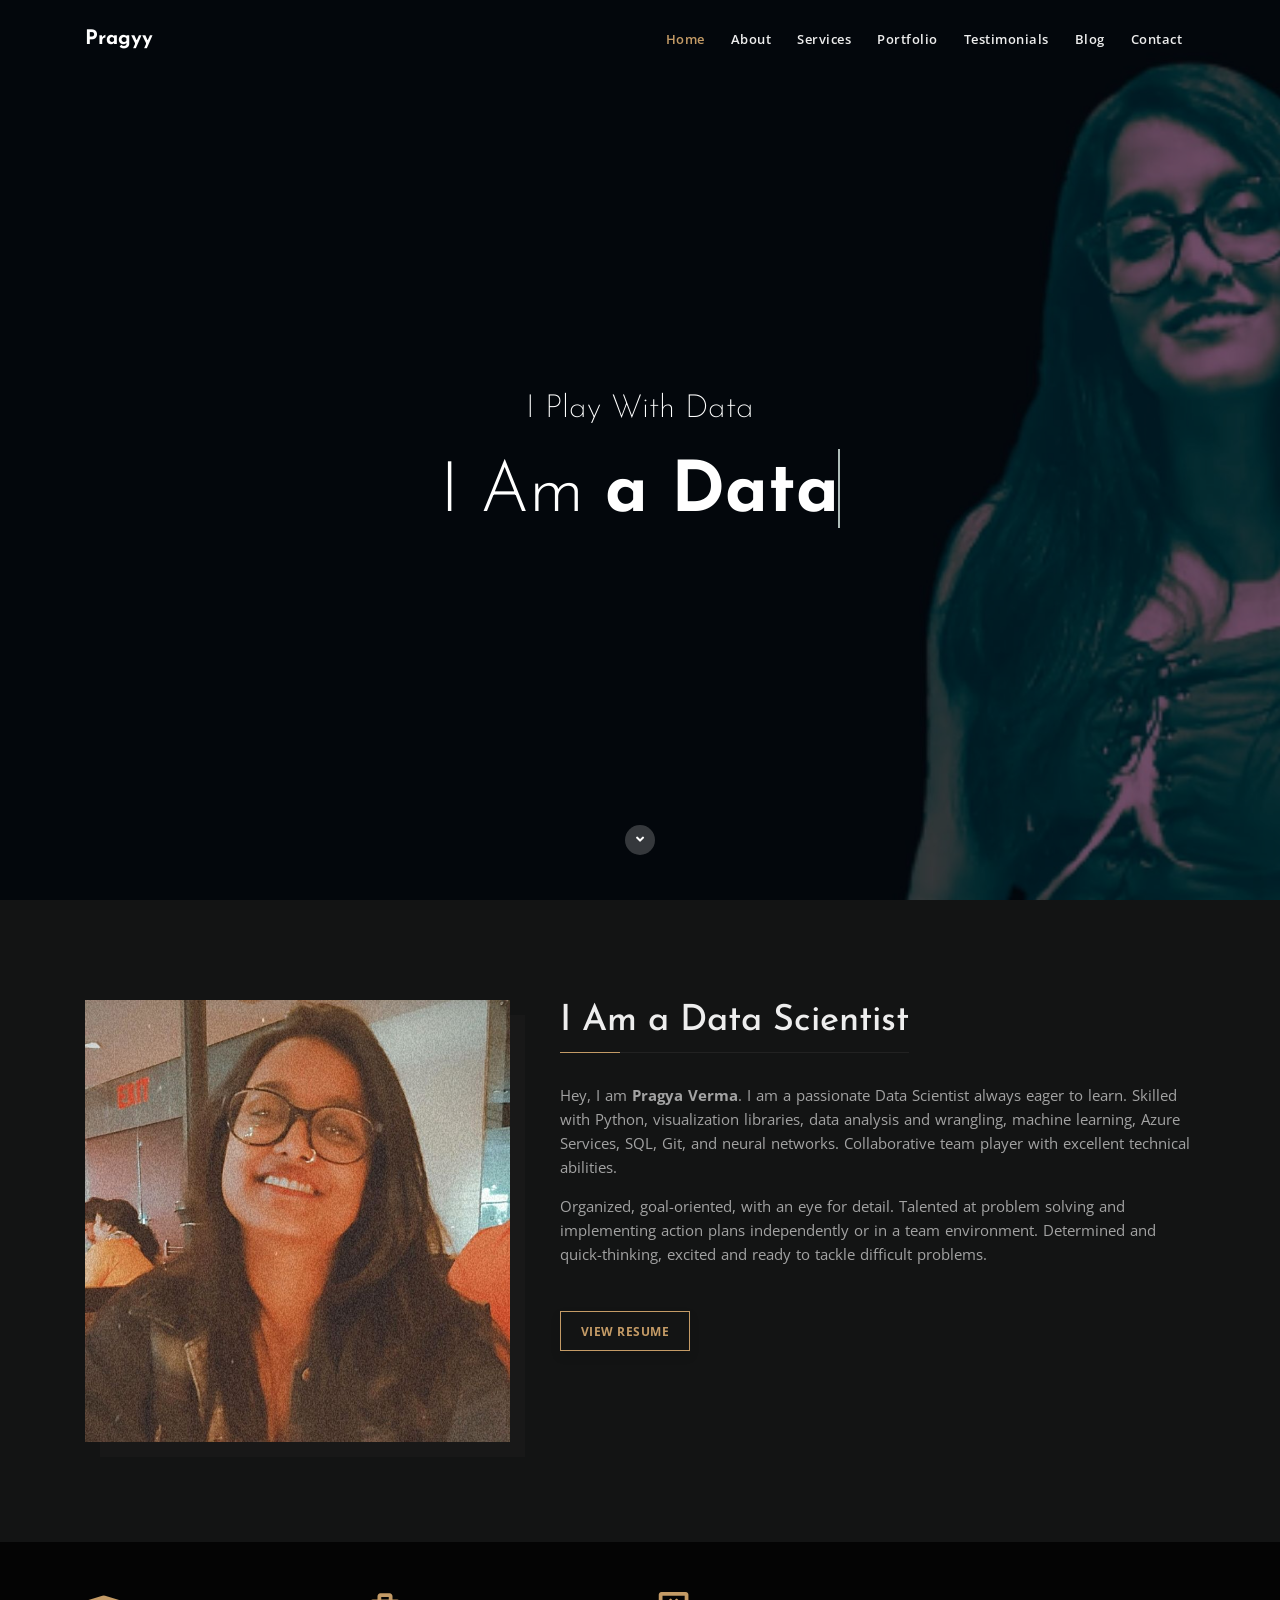
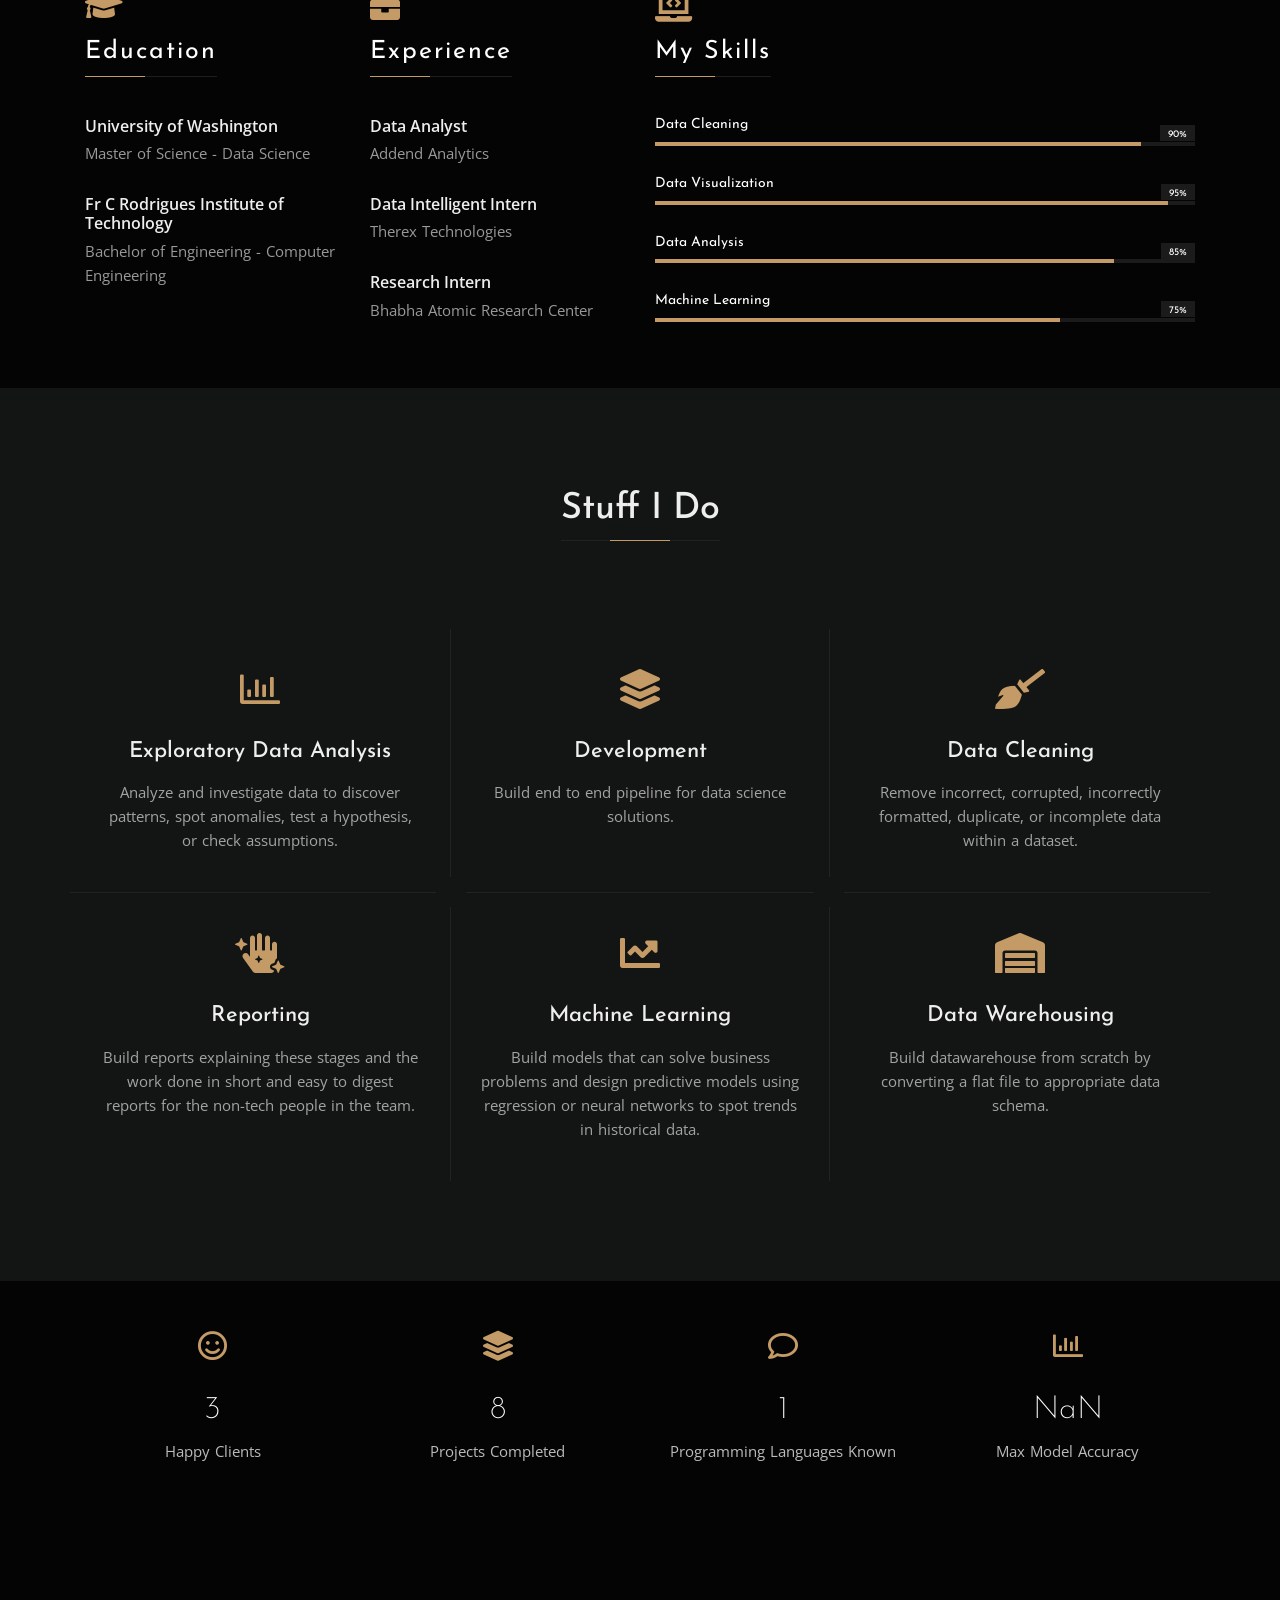
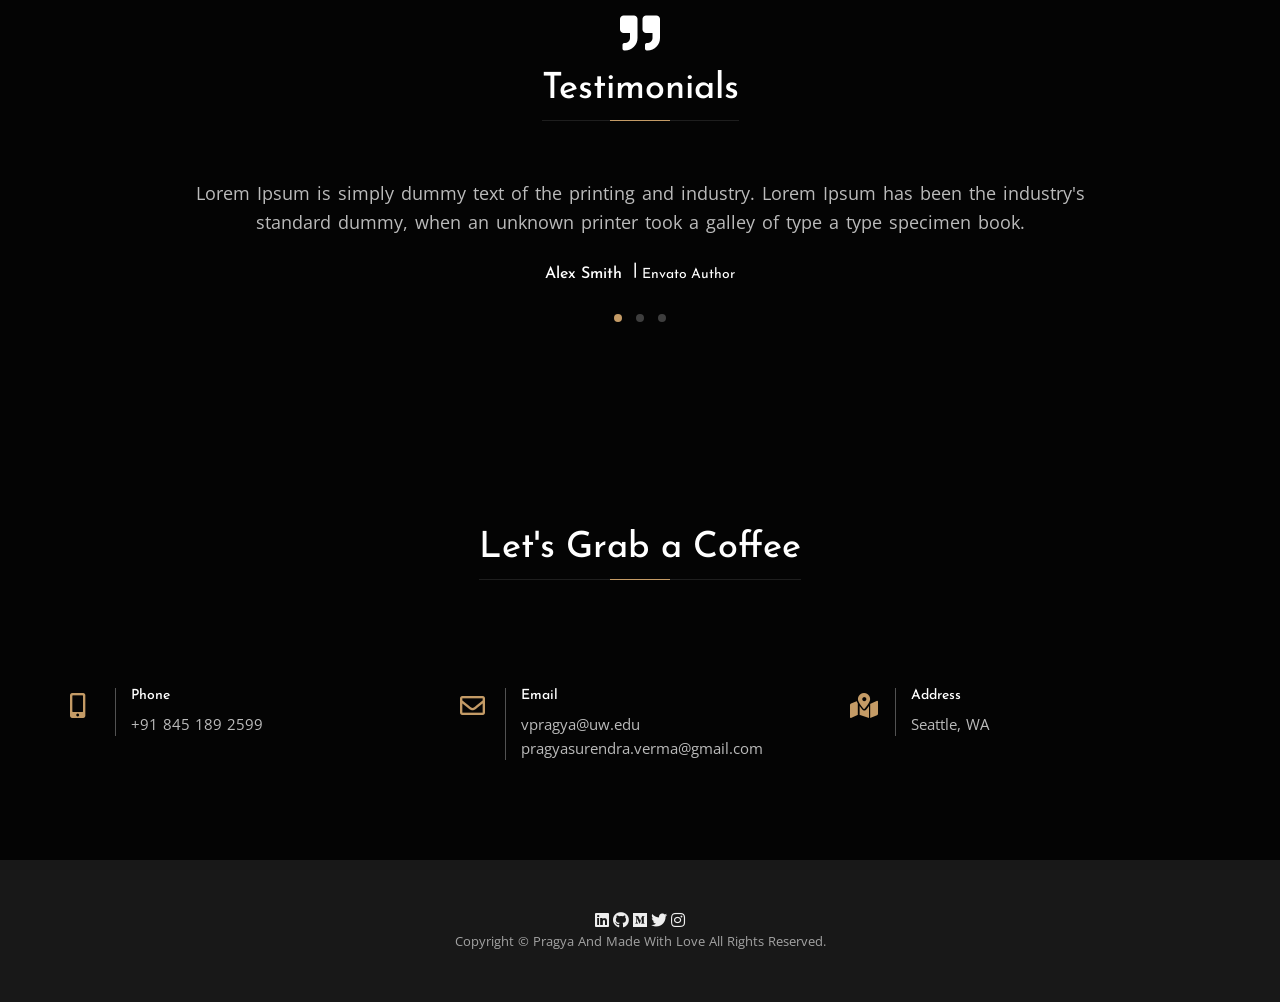
==== commit 854f8b40: "contact page" ====
--- a/index.html
+++ b/index.html
@@ -394,9 +394,10 @@
                 
                 <!-- Section-Head -->
                 <div class="section-head full-width mb-50">
-                    <h4 class="title">Get In Touch</h4>
-                </div>
-
+                    <h4 class="title">Let's Grab a Coffee</h4>
+                </div>
+
+<!--                 
                 <form class="form full-width" id="contact-form" method="post" action="https://formsubmit.co/pragyasurendra.verma@gmail.com" novalidate="true">
                     <div class="messages"></div>
 
@@ -440,6 +441,7 @@
                         </div>
                     </div>
                 </form>
+                 -->
 
                 <div class="info full-width">
                     <div class="row">
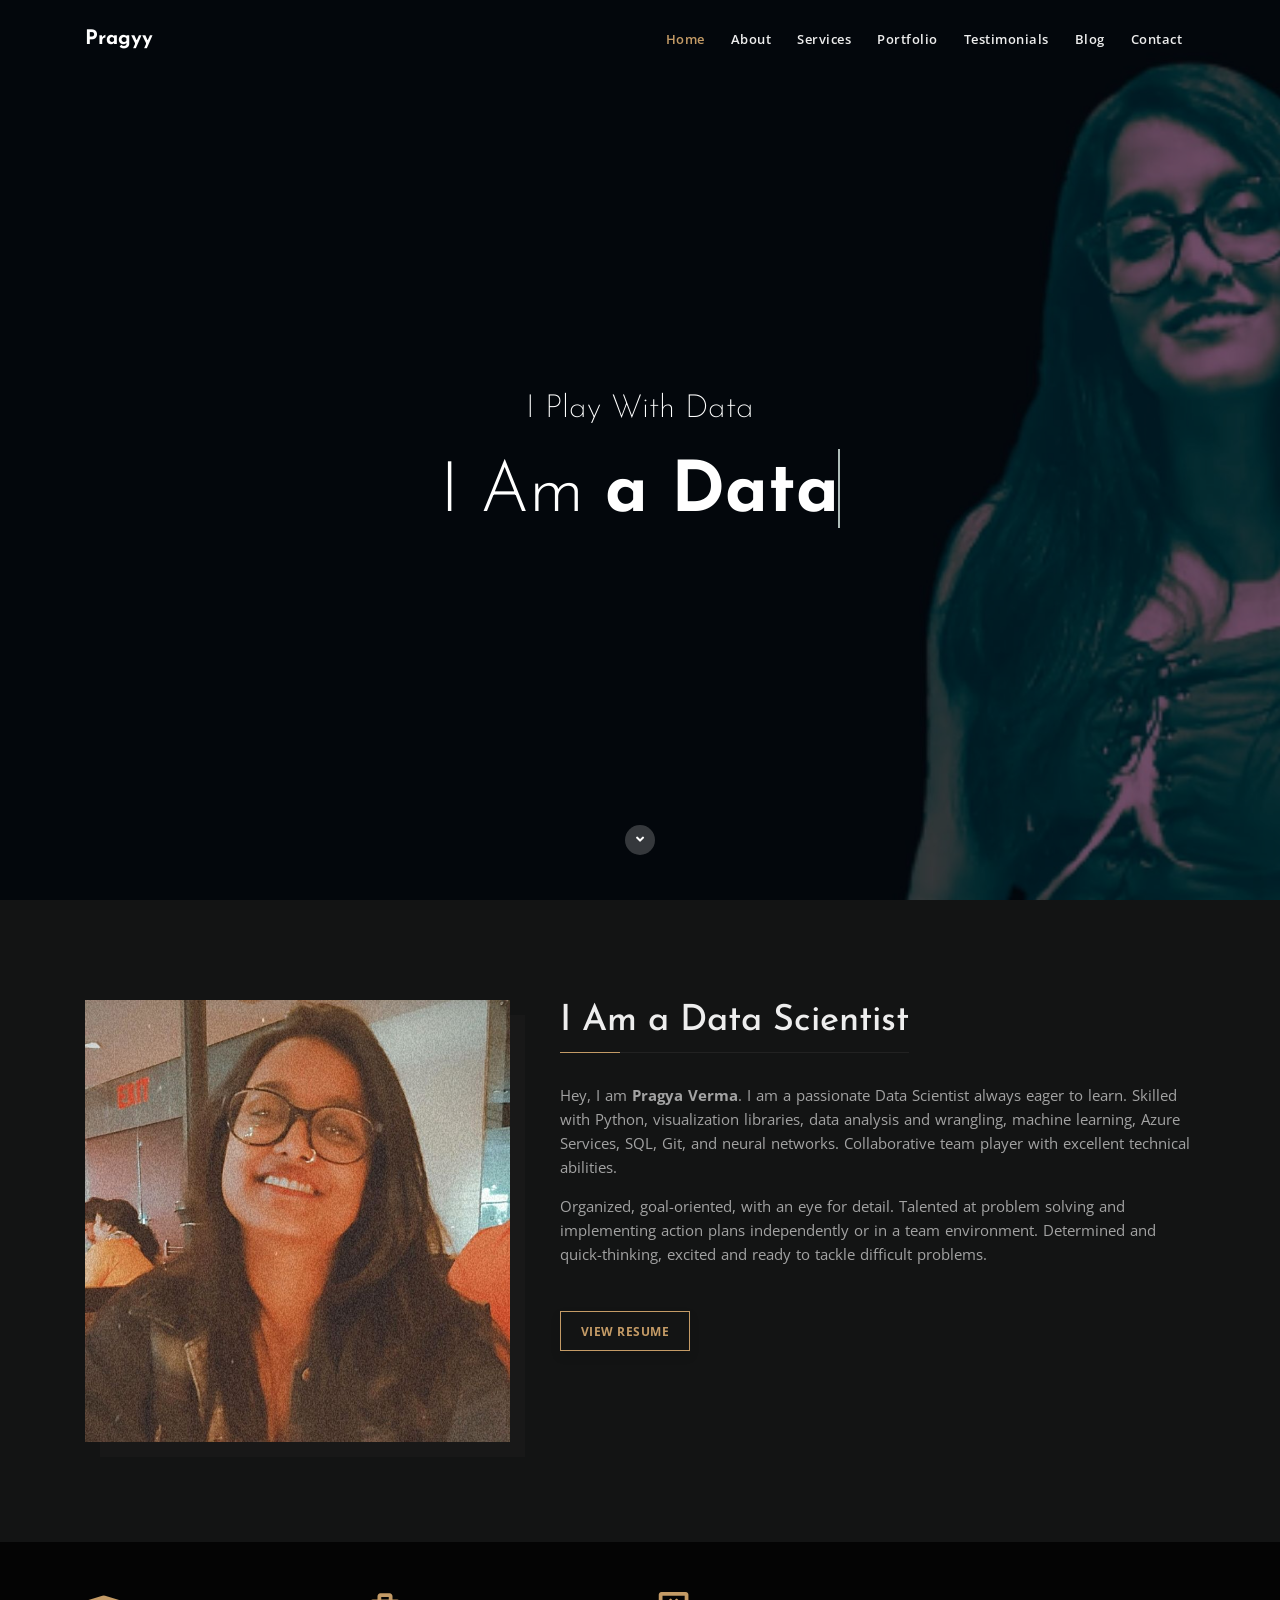
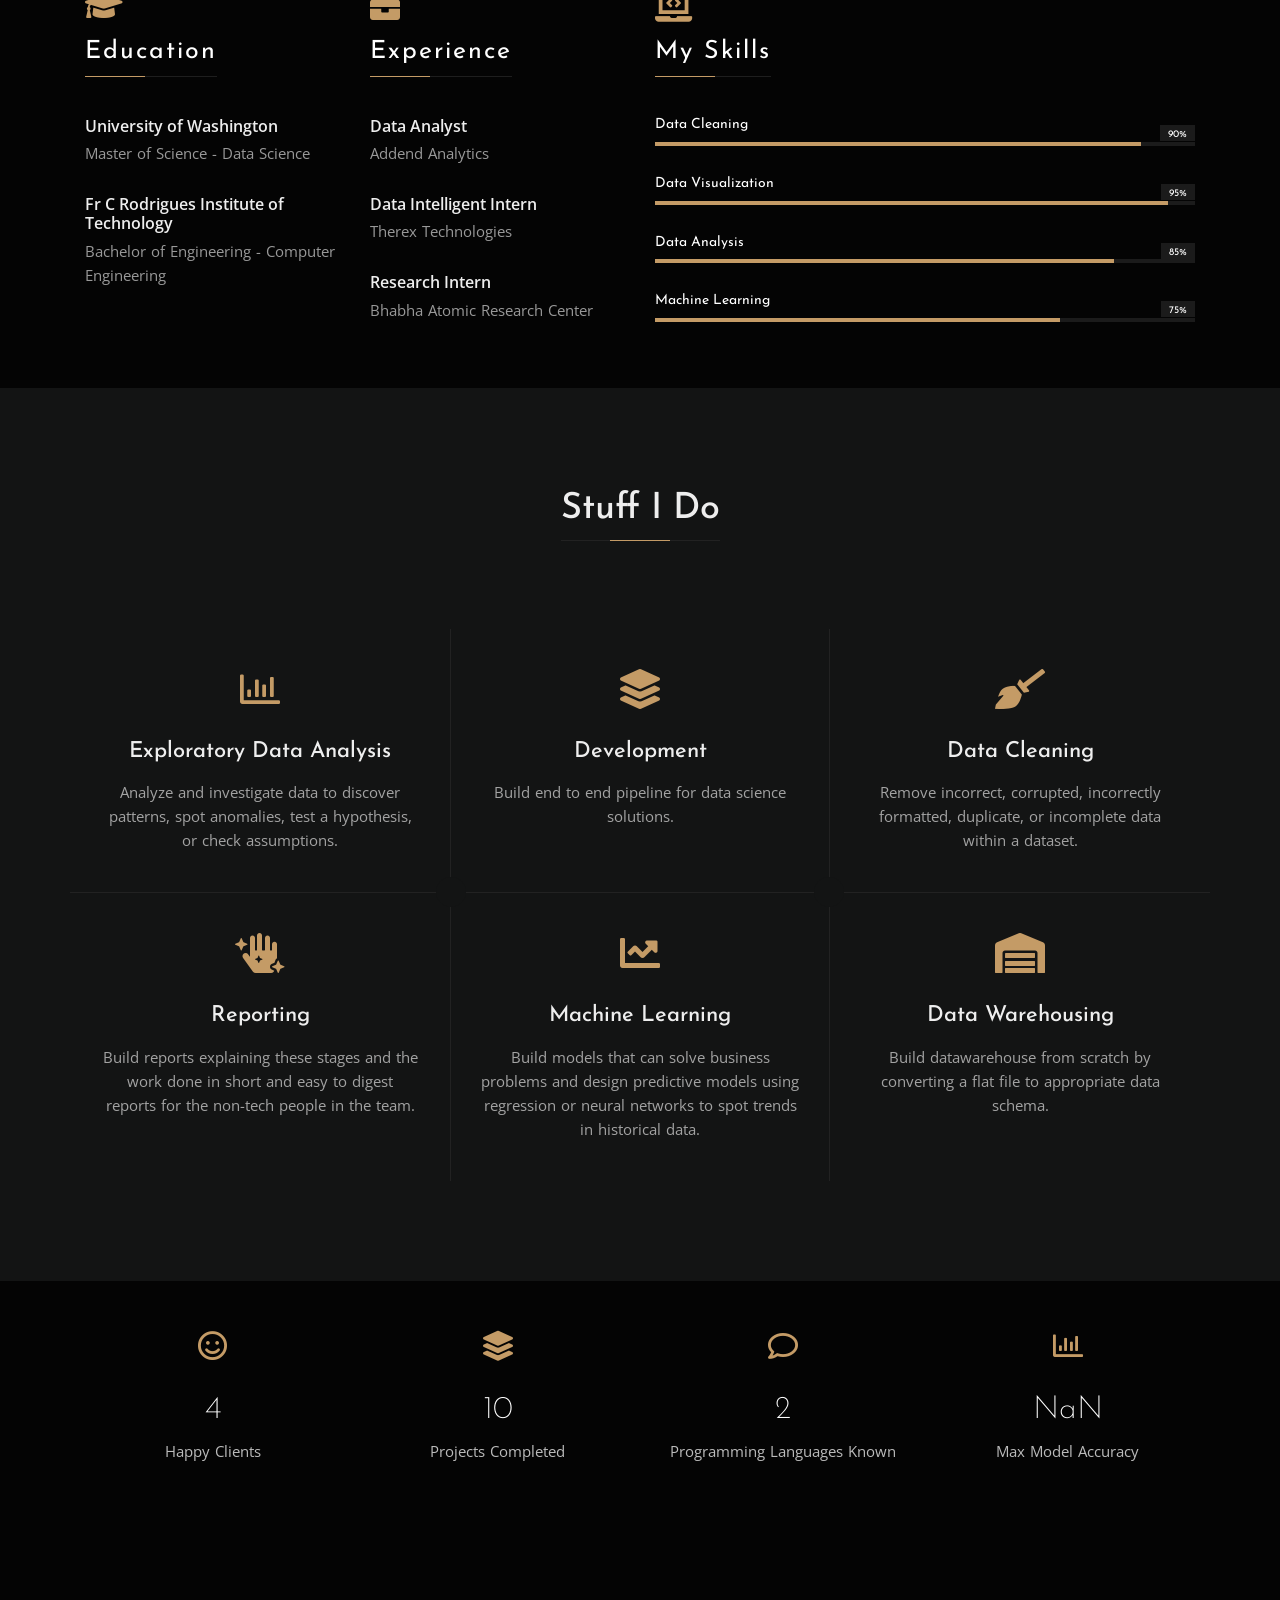
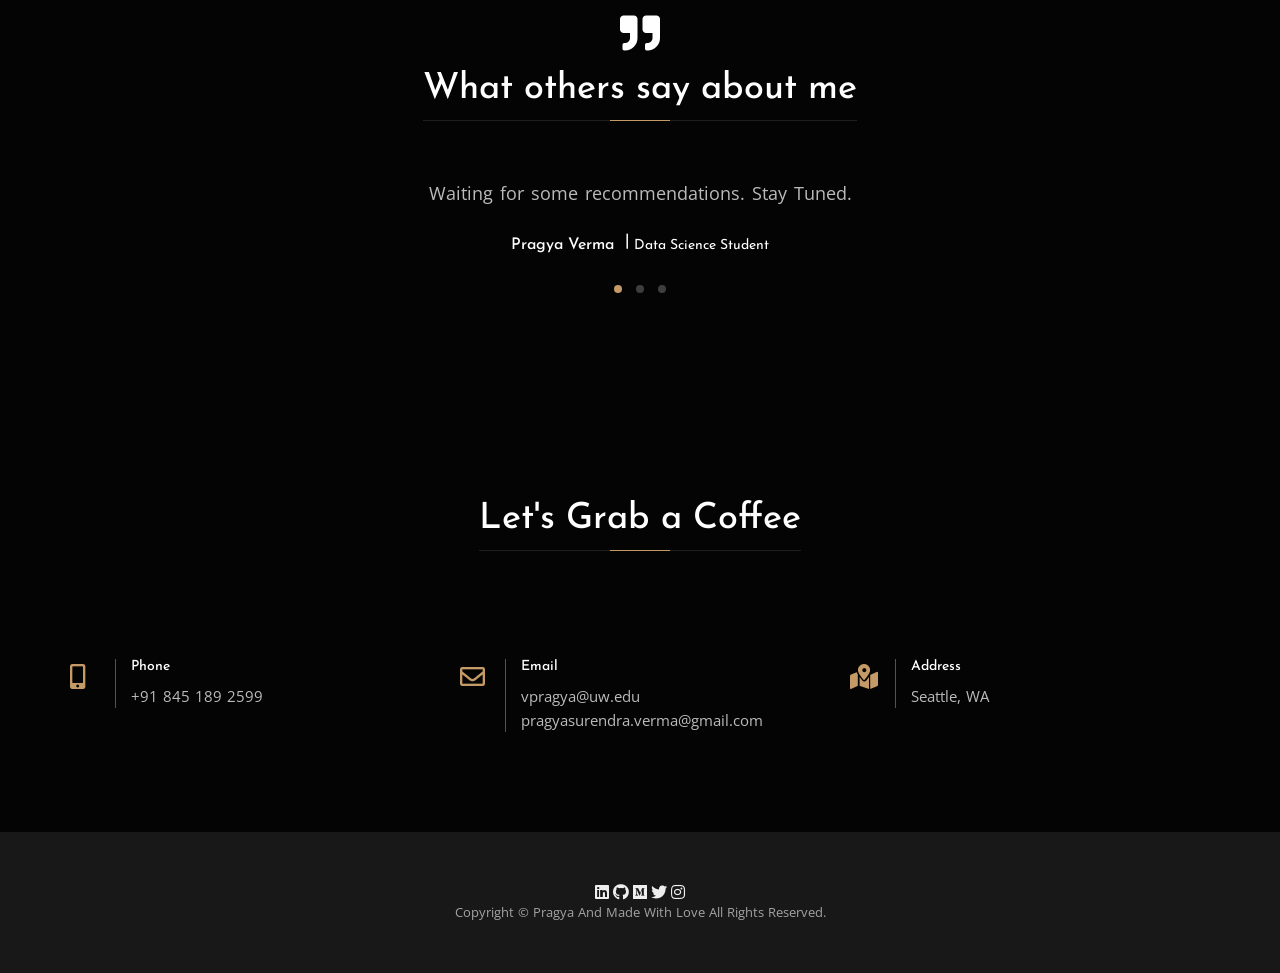
==== commit edaee7d8: "Update index.html" ====
--- a/index.html
+++ b/index.html
@@ -356,22 +356,22 @@
     				<!-- Section-Head -->
     				<div class="section-head full-width mb-50">
     					<span class="icon fas fa-quote-right"></span><br>
-    					<h4 class="title">Testimonials</h4>
+    					<h4 class="title">What others say about me</h4>
     				</div>
 
     				<div class="offset-md-1 col-md-10">
     					<div class="owl-carousel owl-theme text-center">
 	    					<div class="citem">
-	    						<p>Lorem Ipsum is simply dummy text of the printing and industry. Lorem Ipsum has been the industry's standard dummy, when an unknown printer took a galley of type a type specimen book.</p>
-	    						<h5>Alex Smith</h5><h6>Envato Author</h6>
+	    						<p>Waiting for some recommendations. Stay Tuned.</p>
+	    						<h5>Pragya Verma</h5><h6>Data Science Student</h6>
 	    					</div>
 	    					<div class="citem">
-	    						<p>Lorem Ipsum is simply dummy text of the printing and industry. Lorem Ipsum has been the industry's standard dummy, when an unknown printer took a galley of type a type specimen book.</p>
-	    						<h5>Alex Smith</h5><h6>Envato Author</h6>
+	    						<p>Waiting for some recommendations. Stay Tuned.</p>
+	    						<h5>Pragya Verma</h5><h6>Data Science Student</h6>
 	    					</div>
 	    					<div class="citem">
-	    						<p>Lorem Ipsum is simply dummy text of the printing and industry. Lorem Ipsum has been the industry's standard dummy, when an unknown printer took a galley of type a type specimen book.</p>
-	    						<h5>Alex Smith</h5><h6>Envato Author</h6>
+	    						<p>Waiting for some recommendations. Stay Tuned.</p>
+	    						<h5>Pragya Verma</h5><h6>Data Science Student</h6>
 	    					</div>
 	    				</div>
     				</div>
